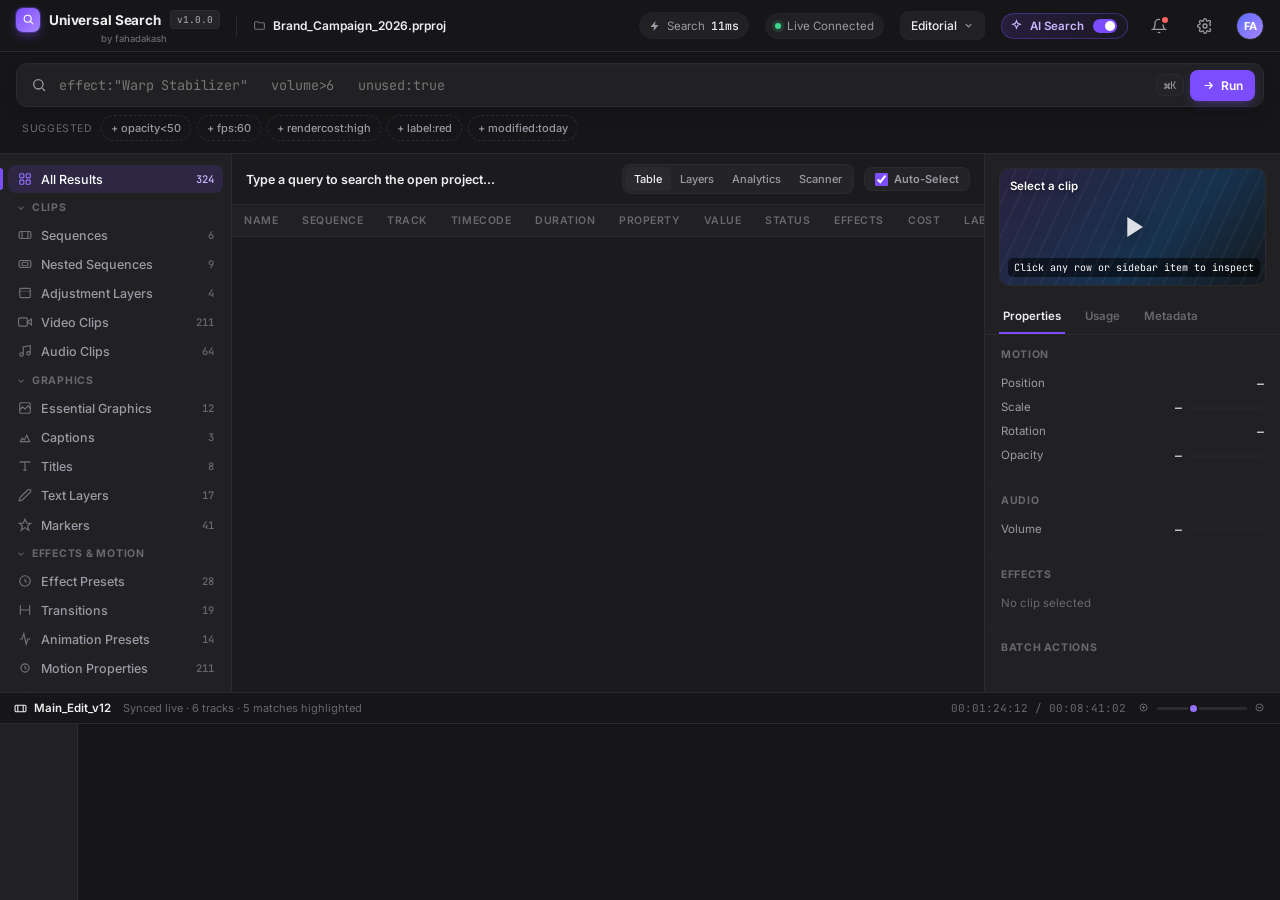
==== index.html @ 54bc84fa "Improve search query parsing and add intelligent auto-suggestions" ====
<!DOCTYPE html>
<html lang="en">
<head>
<meta charset="UTF-8" />
<title>Universal Search — Premiere Pro</title>
<meta name="viewport" content="width=device-width, initial-scale=1" />
<link rel="preconnect" href="https://fonts.googleapis.com">
<link rel="preconnect" href="https://fonts.gstatic.com" crossorigin>
<link href="https://fonts.googleapis.com/css2?family=Inter:wght@400;500;600;700;800&family=JetBrains+Mono:wght@400;500;600&display=swap" rel="stylesheet">
<link rel="stylesheet" href="css/style.css">
</head>
<body>
<div class="app">

  <!-- ===================== TOP BAR ===================== -->
  <header class="topbar">
    <div class="brand" style="display: flex; flex-direction: column; gap: 1px;">
      <div style="display: flex; align-items: center; gap: 9px;">
        <div class="brand-mark">
          <svg viewBox="0 0 24 24" fill="none"><circle cx="10.5" cy="10.5" r="6.5" stroke="white" stroke-width="2"/><path d="M20 20L15.2 15.2" stroke="white" stroke-width="2" stroke-linecap="round"/></svg>
        </div>
        <span class="brand-name">Universal Search</span>
        <span class="brand-ver" style="font-size: 9.5px; padding: 2px 6px; background: var(--border-soft); border: 1px solid var(--border); border-radius: 4px; color: var(--text-2); font-family: var(--font-mono); font-weight: 500;">v1.0.0</span>
      </div>
      <span style="font-size: 9.5px; color: var(--text-3); padding-left: 33px; font-weight: 500;">by fahadakash</span>
    </div>
    <div class="topbar-divider"></div>
    <div class="project-chip">
      <svg width="13" height="13" viewBox="0 0 24 24" fill="none" stroke="currentColor" stroke-width="2"><path d="M3 7a2 2 0 0 1 2-2h4l2 2h8a2 2 0 0 1 2 2v8a2 2 0 0 1-2 2H5a2 2 0 0 1-2-2V7z"/></svg>
      <b>Brand_Campaign_2026.prproj</b>
    </div>

    <div class="topbar-spacer"></div>

    <div class="stat-pill speed">
      <svg width="12" height="12" viewBox="0 0 24 24" fill="currentColor"><path d="M13 2L3 14h7l-1 8 10-12h-7l1-8z"/></svg>
      Search <b>11ms</b>
    </div>
    <div id="live-indicator" class="stat-pill">
      <span class="dot"></span> Live Connected
    </div>
    <div class="ws-switch">
      Editorial
      <svg width="11" height="11" viewBox="0 0 24 24" fill="none" stroke="currentColor" stroke-width="2.5"><path d="M6 9l6 6 6-6"/></svg>
    </div>

    <div class="ai-toggle">
      <svg viewBox="0 0 24 24" fill="none" stroke="currentColor" stroke-width="2"><path d="M12 3l1.9 4.9L19 9.8l-4.9 1.9L12 17l-2.1-5.3L5 9.8l4.9-1.9L12 3z"/></svg>
      AI Search
      <div class="switch"></div>
    </div>

    <button id="help-toggle" class="icon-btn"><svg width="16" height="16" viewBox="0 0 24 24" fill="none" stroke="currentColor" stroke-width="2"><path d="M18 8a6 6 0 10-12 0c0 7-3 9-3 9h18s-3-2-3-9"/><path d="M13.7 21a2 2 0 01-3.4 0"/></svg><span class="badge"></span></button>
    <button class="icon-btn"><svg width="16" height="16" viewBox="0 0 24 24" fill="none" stroke="currentColor" stroke-width="2"><circle cx="12" cy="12" r="3"/><path d="M19.4 15a1.65 1.65 0 00.33 1.82l.06.06a2 2 0 11-2.83 2.83l-.06-.06a1.65 1.65 0 00-1.82-.33 1.65 1.65 0 00-1 1.51V21a2 2 0 01-4 0v-.09A1.65 1.65 0 009 19.4a1.65 1.65 0 00-1.82.33l-.06.06a2 2 0 11-2.83-2.83l.06-.06A1.65 1.65 0 004.6 15a1.65 1.65 0 00-1.51-1H3a2 2 0 010-4h.09A1.65 1.65 0 004.6 9a1.65 1.65 0 00-.33-1.82l-.06-.06a2 2 0 112.83-2.83l.06.06A1.65 1.65 0 009 4.6a1.65 1.65 0 001-1.51V3a2 2 0 014 0v.09a1.65 1.65 0 001 1.51 1.65 1.65 0 001.82-.33l.06-.06a2 2 0 112.83 2.83l-.06.06A1.65 1.65 0 0019.4 9c.14.36.22.75.22 1.15V10.85c.36 0 .75.08 1.15.22"/></svg></button>
    <div class="avatar">FA</div>
  </header>

  <!-- ===================== SEARCH BAND ===================== -->
  <div class="searchband">
    <div class="searchbar">
      <svg class="search-icon" width="16" height="16" viewBox="0 0 24 24" fill="none" stroke="currentColor" stroke-width="2"><circle cx="11" cy="11" r="7"/><path d="M21 21l-4.3-4.3"/></svg>
      <input id="query" type="text" list="search-suggestions" class="query-display" placeholder="effect:&quot;Warp Stabilizer&quot;   volume>6   unused:true" style="background:transparent; border:none; color:var(--text-1); outline:none; font-family:var(--font-mono); font-size:13.5px;" autocomplete="off" spellcheck="false" />
      <datalist id="search-suggestions"></datalist>
      <div class="searchbar-actions">
        <span class="kbd">⌘K</span>
        <button class="btn-ai-run">
          <svg width="13" height="13" viewBox="0 0 24 24" fill="none" stroke="currentColor" stroke-width="2.2"><path d="M5 12h14M13 6l6 6-6 6"/></svg>
          Run
        </button>
      </div>
    </div>

    <div class="chip-row">
      <span class="label" id="active-label" style="display:none;">Active</span>
      <span id="active-chips-container"></span>
      <span class="sep" id="active-sep" style="display:none;"></span>
      <span class="label">Suggested</span>
      <span class="chip ghost">+ opacity&lt;50</span>
      <span class="chip ghost">+ fps:60</span>
      <span class="chip ghost">+ rendercost:high</span>
      <span class="chip ghost">+ label:red</span>
      <span class="chip ghost">+ modified:today</span>
    </div>
  </div>

  <!-- ===================== BODY ===================== -->
  <div class="body">

    <!-- SIDEBAR -->
    <aside class="sidebar">
      <div class="nav-item active">
        <svg width="14" height="14" viewBox="0 0 24 24" fill="none" stroke="currentColor" stroke-width="2"><rect x="3" y="3" width="7" height="7" rx="1.5"/><rect x="14" y="3" width="7" height="7" rx="1.5"/><rect x="3" y="14" width="7" height="7" rx="1.5"/><rect x="14" y="14" width="7" height="7" rx="1.5"/></svg>
        All Results <span class="cnt">324</span>
      </div>

      <div class="sec">
        <div class="sec-head" onclick="this.parentElement.classList.toggle('collapsed')">
          <svg class="chev" width="10" height="10" viewBox="0 0 24 24" fill="none" stroke="currentColor" stroke-width="3"><path d="M6 9l6 6 6-6"/></svg>
          Clips
        </div>
        <div class="sec-body">
          <div class="nav-item"><svg width="14" height="14" viewBox="0 0 24 24" fill="none" stroke="currentColor" stroke-width="2"><rect x="2" y="6" width="20" height="12" rx="2"/><path d="M7 6v12M17 6v12"/></svg>Sequences<span class="cnt">6</span></div>
          <div class="nav-item"><svg width="14" height="14" viewBox="0 0 24 24" fill="none" stroke="currentColor" stroke-width="2"><rect x="2" y="6" width="20" height="12" rx="2"/><rect x="7" y="9" width="10" height="6" rx="1"/></svg>Nested Sequences<span class="cnt">9</span></div>
          <div class="nav-item"><svg width="14" height="14" viewBox="0 0 24 24" fill="none" stroke="currentColor" stroke-width="2"><rect x="3" y="4" width="18" height="16" rx="2"/><path d="M3 9h18" stroke-dasharray="2 2"/></svg>Adjustment Layers<span class="cnt">4</span></div>
          <div class="nav-item"><svg width="14" height="14" viewBox="0 0 24 24" fill="none" stroke="currentColor" stroke-width="2"><path d="M23 7l-7 5 7 5V7z"/><rect x="1" y="5" width="15" height="14" rx="2"/></svg>Video Clips<span class="cnt">211</span></div>
          <div class="nav-item"><svg width="14" height="14" viewBox="0 0 24 24" fill="none" stroke="currentColor" stroke-width="2"><path d="M9 18V5l12-2v13"/><circle cx="6" cy="18" r="3"/><circle cx="18" cy="16" r="3"/></svg>Audio Clips<span class="cnt">64</span></div>
        </div>
      </div>

      <div class="sec">
        <div class="sec-head" onclick="this.parentElement.classList.toggle('collapsed')">
          <svg class="chev" width="10" height="10" viewBox="0 0 24 24" fill="none" stroke="currentColor" stroke-width="3"><path d="M6 9l6 6 6-6"/></svg>
          Graphics
        </div>
        <div class="sec-body">
          <div class="nav-item"><svg width="14" height="14" viewBox="0 0 24 24" fill="none" stroke="currentColor" stroke-width="2"><rect x="3" y="3" width="18" height="18" rx="2"/><path d="M3 15l5-5 4 4 5-6 4 5"/></svg>Essential Graphics<span class="cnt">12</span></div>
          <div class="nav-item"><svg width="14" height="14" viewBox="0 0 24 24" fill="none" stroke="currentColor" stroke-width="2"><path d="M4 20l3-6 4 3 4-8 5 11H4z"/></svg>Captions<span class="cnt">3</span></div>
          <div class="nav-item"><svg width="14" height="14" viewBox="0 0 24 24" fill="none" stroke="currentColor" stroke-width="2"><path d="M4 7V5h16v2M12 5v14M9 19h6"/></svg>Titles<span class="cnt">8</span></div>
          <div class="nav-item"><svg width="14" height="14" viewBox="0 0 24 24" fill="none" stroke="currentColor" stroke-width="2"><path d="M17 3a2.83 2.83 0 114 4L7.5 20.5 2 22l1.5-5.5L17 3z"/></svg>Text Layers<span class="cnt">17</span></div>
        </div>
      </div>

      <div class="nav-item"><svg width="14" height="14" viewBox="0 0 24 24" fill="none" stroke="currentColor" stroke-width="2"><path d="M12 2l3 7h7l-5.5 4.5L18.5 21 12 16.5 5.5 21l2-7.5L2 9h7z"/></svg>Markers<span class="cnt">41</span></div>

      <div class="sec">
        <div class="sec-head" onclick="this.parentElement.classList.toggle('collapsed')">
          <svg class="chev" width="10" height="10" viewBox="0 0 24 24" fill="none" stroke="currentColor" stroke-width="3"><path d="M6 9l6 6 6-6"/></svg>
          Effects &amp; Motion
        </div>
        <div class="sec-body">
          <div class="nav-item"><svg width="14" height="14" viewBox="0 0 24 24" fill="none" stroke="currentColor" stroke-width="2"><circle cx="12" cy="12" r="9"/><path d="M12 8v4l3 2"/></svg>Effect Presets<span class="cnt">28</span></div>
          <div class="nav-item"><svg width="14" height="14" viewBox="0 0 24 24" fill="none" stroke="currentColor" stroke-width="2"><path d="M4 4v16M4 12h16M20 4v16"/></svg>Transitions<span class="cnt">19</span></div>
          <div class="nav-item"><svg width="14" height="14" viewBox="0 0 24 24" fill="none" stroke="currentColor" stroke-width="2"><path d="M3 12h4l3-9 4 18 3-9h4"/></svg>Animation Presets<span class="cnt">14</span></div>
          <div class="nav-item"><svg width="14" height="14" viewBox="0 0 24 24" fill="none" stroke="currentColor" stroke-width="2"><path d="M5 12a7 7 0 1114 0 7 7 0 01-14 0z"/><path d="M12 8v4l2.5 2.5"/></svg>Motion Properties<span class="cnt">211</span></div>
          <div class="nav-item"><svg width="14" height="14" viewBox="0 0 24 24" fill="none" stroke="currentColor" stroke-width="2"><circle cx="5" cy="12" r="2"/><circle cx="12" cy="6" r="2"/><circle cx="19" cy="16" r="2"/><path d="M7 12h3M14 8l3 6"/></svg>Keyframes<span class="cnt">1.2k</span></div>
          <div class="nav-item"><svg width="14" height="14" viewBox="0 0 24 24" fill="none" stroke="currentColor" stroke-width="2"><path d="M3 10v4h4l5 5V5L7 10H3z"/><path d="M17 8a5 5 0 010 8"/></svg>Audio Effects<span class="cnt">36</span></div>
          <div class="nav-item"><svg width="14" height="14" viewBox="0 0 24 24" fill="none" stroke="currentColor" stroke-width="2"><circle cx="12" cy="12" r="4"/><path d="M12 2v3M12 19v3M2 12h3M19 12h3"/></svg>Lumetri<span class="cnt">52</span></div>
          <div class="nav-item"><svg width="14" height="14" viewBox="0 0 24 24" fill="none" stroke="currentColor" stroke-width="2"><rect x="3" y="3" width="7" height="7" rx="1"/><rect x="14" y="3" width="7" height="7" rx="1"/><rect x="3" y="14" width="7" height="7" rx="1"/><rect x="14" y="14" width="7" height="7" rx="1"/></svg>Color Labels<span class="cnt">7</span></div>
          <div class="nav-item"><svg width="14" height="14" viewBox="0 0 24 24" fill="none" stroke="currentColor" stroke-width="2"><path d="M6 3h9l5 5v13H6z"/><path d="M15 3v5h5"/></svg>Fonts<span class="cnt">11</span></div>
          <div class="nav-item"><svg width="14" height="14" viewBox="0 0 24 24" fill="none" stroke="currentColor" stroke-width="2"><circle cx="12" cy="12" r="9"/></svg>Colors<span class="cnt">23</span></div>
        </div>
      </div>

      <div class="sec collapsed">
        <div class="sec-head" onclick="this.parentElement.classList.toggle('collapsed')">
          <svg class="chev" width="10" height="10" viewBox="0 0 24 24" fill="none" stroke="currentColor" stroke-width="3"><path d="M6 9l6 6 6-6"/></svg>
          Assets
        </div>
        <div class="sec-body">
          <div class="nav-item"><svg width="14" height="14" viewBox="0 0 24 24" fill="none" stroke="currentColor" stroke-width="2"><path d="M13 2H6a2 2 0 00-2 2v16a2 2 0 002 2h12a2 2 0 002-2V9z"/><path d="M13 2v7h7"/></svg>Project Files<span class="cnt">890</span></div>
          <div class="nav-item"><svg width="14" height="14" viewBox="0 0 24 24" fill="none" stroke="currentColor" stroke-width="2"><path d="M3 7a2 2 0 012-2h4l2 2h8a2 2 0 012 2v8a2 2 0 01-2 2H5a2 2 0 01-2-2V7z"/></svg>Folders<span class="cnt">22</span></div>
          <div class="nav-item"><svg width="14" height="14" viewBox="0 0 24 24" fill="none" stroke="currentColor" stroke-width="2"><rect x="2" y="7" width="20" height="13" rx="2"/><path d="M7 7V5a2 2 0 012-2h6a2 2 0 012 2v2"/></svg>Bins<span class="cnt">15</span></div>
          <div class="nav-item"><svg width="14" height="14" viewBox="0 0 24 24" fill="none" stroke="currentColor" stroke-width="2"><path d="M12 9v4M12 17h.01"/><circle cx="12" cy="12" r="9"/></svg>Offline Media<span class="cnt" style="color:var(--red)">6</span></div>
          <div class="nav-item"><svg width="14" height="14" viewBox="0 0 24 24" fill="none" stroke="currentColor" stroke-width="2"><path d="M3 6h18M8 6V4h8v2M6 6l1 14h10l1-14"/></svg>Unused Media<span class="cnt">38</span></div>
          <div class="nav-item"><svg width="14" height="14" viewBox="0 0 24 24" fill="none" stroke="currentColor" stroke-width="2"><rect x="3" y="3" width="13" height="13" rx="2"/><rect x="8" y="8" width="13" height="13" rx="2"/></svg>Duplicate Assets<span class="cnt">14</span></div>
          <div class="nav-item"><svg width="14" height="14" viewBox="0 0 24 24" fill="none" stroke="currentColor" stroke-width="2"><path d="M6 3h9l5 5v13H6z"/><path d="M9 15l6-6M9 9l6 6"/></svg>Missing Fonts<span class="cnt" style="color:var(--amber)">2</span></div>
          <div class="nav-item"><svg width="14" height="14" viewBox="0 0 24 24" fill="none" stroke="currentColor" stroke-width="2"><rect x="3" y="6" width="15" height="12" rx="2"/><path d="M18 10l4-2v8l-4-2"/></svg>Proxies<span class="cnt">176</span></div>
        </div>
      </div>

      <div class="sec collapsed">
        <div class="sec-head" onclick="this.parentElement.classList.toggle('collapsed')">
          <svg class="chev" width="10" height="10" viewBox="0 0 24 24" fill="none" stroke="currentColor" stroke-width="3"><path d="M6 9l6 6 6-6"/></svg>
          Metadata
        </div>
        <div class="sec-body">
          <div class="nav-item"><svg width="14" height="14" viewBox="0 0 24 24" fill="none" stroke="currentColor" stroke-width="2"><rect x="2" y="6" width="15" height="12" rx="2"/><path d="M17 10l5-3v10l-5-3"/></svg>Camera Information</div>
          <div class="nav-item"><svg width="14" height="14" viewBox="0 0 24 24" fill="none" stroke="currentColor" stroke-width="2"><rect x="3" y="3" width="18" height="18" rx="2"/></svg>Resolution</div>
          <div class="nav-item"><svg width="14" height="14" viewBox="0 0 24 24" fill="none" stroke="currentColor" stroke-width="2"><circle cx="12" cy="12" r="9"/><path d="M12 7v5l3 2"/></svg>Frame Rate</div>
          <div class="nav-item"><svg width="14" height="14" viewBox="0 0 24 24" fill="none" stroke="currentColor" stroke-width="2"><rect x="4" y="4" width="16" height="16" rx="3"/><path d="M4 9h16"/></svg>Codecs</div>
          <div class="nav-item"><svg width="14" height="14" viewBox="0 0 24 24" fill="none" stroke="currentColor" stroke-width="2"><rect x="5" y="3" width="14" height="18" rx="2"/></svg>Aspect Ratio</div>
          <div class="nav-item"><svg width="14" height="14" viewBox="0 0 24 24" fill="none" stroke="currentColor" stroke-width="2"><path d="M21 15v4a2 2 0 01-2 2H5a2 2 0 01-2-2v-4M7 10l5 5 5-5M12 15V3"/></svg>Export Presets</div>
        </div>
      </div>

      <div class="sidebar-divider"></div>

      <div class="nav-item"><svg width="14" height="14" viewBox="0 0 24 24" fill="none" stroke="currentColor" stroke-width="2"><circle cx="12" cy="12" r="9"/><path d="M12 7v5l3 2"/></svg>Recent Searches</div>
      <div class="nav-item"><svg width="14" height="14" viewBox="0 0 24 24" fill="none" stroke="currentColor" stroke-width="2"><path d="M12 2l3 7h7l-5.5 4.5L18.5 21 12 16.5 5.5 21l2-7.5L2 9h7z"/></svg>Favorites</div>
      <div class="nav-item"><svg width="14" height="14" viewBox="0 0 24 24" fill="none" stroke="currentColor" stroke-width="2"><path d="M19 21l-7-5-7 5V5a2 2 0 012-2h10a2 2 0 012 2z"/></svg>Saved Queries<span class="cnt">6</span></div>
      <div class="nav-item"><svg width="14" height="14" viewBox="0 0 24 24" fill="none" stroke="currentColor" stroke-width="2"><path d="M21 16V8a2 2 0 00-1-1.73l-7-4a2 2 0 00-2 0l-7 4A2 2 0 003 8v8a2 2 0 001 1.73l7 4a2 2 0 002 0l7-4A2 2 0 0021 16z"/><path d="M3.27 6.96L12 12l8.73-5.04M12 22.08V12"/></svg>Smart Collections<span class="cnt">4</span></div>

      <div class="sidebar-divider"></div>

      <div class="nav-item"><svg width="14" height="14" viewBox="0 0 24 24" fill="none" stroke="currentColor" stroke-width="2"><path d="M3 3v18h18"/><path d="M7 15l4-6 4 3 5-8"/></svg>Project Analytics</div>
      <div class="nav-item"><svg width="14" height="14" viewBox="0 0 24 24" fill="none" stroke="currentColor" stroke-width="2"><path d="M13 2L3 14h7l-1 8 10-12h-7l1-8z"/></svg>Performance Scanner</div>
      <div class="nav-item"><svg width="14" height="14" viewBox="0 0 24 24" fill="none" stroke="currentColor" stroke-width="2"><path d="M22 12h-4l-3 9L9 3l-3 9H2"/></svg>Timeline Health<span class="cnt" style="color:var(--green)">92</span></div>
      <div class="nav-item"><svg width="14" height="14" viewBox="0 0 24 24" fill="none" stroke="currentColor" stroke-width="2"><circle cx="12" cy="12" r="3"/><path d="M19.4 15a1.65 1.65 0 00.33 1.82l.06.06a2 2 0 11-2.83 2.83l-.06-.06a1.65 1.65 0 00-1.82-.33 1.65 1.65 0 00-1 1.51V21a2 2 0 01-4 0v-.09A1.65 1.65 0 009 19.4a1.65 1.65 0 00-1.82.33l-.06.06a2 2 0 11-2.83-2.83l.06-.06A1.65 1.65 0 004.6 15a1.65 1.65 0 00-1.51-1H3a2 2 0 010-4h.09A1.65 1.65 0 004.6 9a1.65 1.65 0 00-.33-1.82l-.06-.06a2 2 0 112.83-2.83l.06.06A1.65 1.65 0 009 4.6a1.65 1.65 0 001-1.51V3a2 2 0 014 0v.09a1.65 1.65 0 001 1.51 1.65 1.65 0 001.82-.33l.06-.06a2 2 0 112.83 2.83l-.06.06A1.65 1.65 0 0019.4 9c.14.36.22.75.22 1.15"/></svg>Settings</div>
    </aside>

    <!-- CENTER TABLE -->
    <main class="center">
      <div class="center-toolbar">
        <div id="result-count" class="results-count">Type a query to search the open project...</div>
        <div class="spacer"></div>
        <div class="seg" id="view-seg">
          <button class="active" data-view="table">Table</button>
          <button data-view="layers">Layers</button>
          <button data-view="analytics">Analytics</button>
          <button data-view="scanner">Scanner</button>
        </div>
        <label class="auto-select-toggle" title="Auto-select matching clips on the timeline">
          <input type="checkbox" id="auto-select-chk" checked />
          <span class="auto-select-label">Auto-Select</span>
        </label>
      </div>

      <!-- Loading / Scanning bar -->
      <div id="scan-bar" class="scan-bar">
        <div class="scan-bar-fill"></div>
        <span class="scan-bar-text">Scanning project...</span>
      </div>

      <div class="table-scroll" id="table-view">
        <table class="results">
          <thead>
            <tr>
              <th>Name</th><th>Sequence</th><th>Track</th><th>Timecode</th><th>Duration</th>
              <th>Property</th><th>Value</th><th>Status</th><th>Effects</th><th>Cost</th><th>Label</th><th>Modified</th>
            </tr>
          </thead>
          <tbody id="results"></tbody>
        </table>
      </div>

      <!-- Layer Overview -->
      <div class="layer-overview hidden" id="layers-view">
        <div id="layer-list" class="layer-list"></div>
      </div>

      <!-- Analytics Dashboard -->
      <div class="analytics-dashboard hidden" id="analytics-view"></div>

      <!-- Performance Scanner -->
      <div class="scanner-dashboard hidden" id="scanner-view"></div>
    </main>

    <!-- INSPECTOR -->
    <aside class="inspector" id="inspector-panel">
      <div class="thumb" id="insp-thumb">
        <span class="thumb-name" id="insp-thumb-name">Select a clip</span>
        <div class="play"><svg viewBox="0 0 24 24" fill="currentColor"><path d="M8 5v14l11-7z"/></svg></div>
        <span class="thumb-tag" id="insp-thumb-tag">Click any row or sidebar item to inspect</span>
      </div>

      <div class="insp-tabs">
        <button class="insp-tab active">Properties</button>
        <button class="insp-tab">Usage</button>
        <button class="insp-tab">Metadata</button>
      </div>

      <div class="insp-section" id="insp-motion">
        <div class="insp-section-title">Motion</div>
        <div class="prop-row"><span class="k">Position</span><span class="v">—</span></div>
        <div class="prop-row withmeter"><span class="k">Scale</span><span class="v">—<span class="meter"><i style="width:0%"></i></span></span></div>
        <div class="prop-row"><span class="k">Rotation</span><span class="v">—</span></div>
        <div class="prop-row withmeter"><span class="k">Opacity</span><span class="v">—<span class="meter"><i style="width:0%"></i></span></span></div>
      </div>

      <div class="insp-section" id="insp-audio">
        <div class="insp-section-title">Audio</div>
        <div class="prop-row withmeter"><span class="k">Volume</span><span class="v">—<span class="meter"><i style="width:0%"></i></span></span></div>
      </div>

      <div class="insp-section" id="insp-effects">
        <div class="insp-section-title">Effects</div>
        <div class="prop-row"><span class="k" style="color:var(--text-3)">No clip selected</span></div>
      </div>

      <div class="insp-section hidden" id="insp-usage">
        <div class="insp-section-title">Usage</div>
        <div class="prop-row"><span class="k" style="color:var(--text-3)">Select a clip to see usage</span></div>
      </div>

      <div class="insp-section hidden" id="insp-metadata">
        <div class="insp-section-title">Metadata</div>
        <div class="prop-row"><span class="k" style="color:var(--text-3)">Select a clip to see metadata</span></div>
      </div>

      <div class="insp-section-title" style="padding:13px 16px 0">Batch Actions</div>
      <div id="batch-actions" class="batch-grid hidden">
        <button class="batch-btn primary" data-action="select-all"><svg width="14" height="14" viewBox="0 0 24 24" fill="none" stroke="currentColor" stroke-width="2"><path d="M9 11l3 3L22 4"/><path d="M21 12v7a2 2 0 01-2 2H5a2 2 0 01-2-2V5a2 2 0 012-2h11"/></svg>Select All Matches</button>
        <button class="batch-btn" data-action="reveal-first"><svg width="14" height="14" viewBox="0 0 24 24" fill="none" stroke="currentColor" stroke-width="2"><path d="M11 21l1-1 3-3M4 4l16 16M14 6H8a4 4 0 000 8h1"/></svg>Reveal in Timeline</button>
        <button class="batch-btn" data-action="select-sequence"><svg width="14" height="14" viewBox="0 0 24 24" fill="none" stroke="currentColor" stroke-width="2"><rect x="2" y="6" width="20" height="12" rx="2"/><path d="M7 6v12M17 6v12"/></svg>Select in Current Seq</button>
        <button class="batch-btn" data-action="select-project"><svg width="14" height="14" viewBox="0 0 24 24" fill="none" stroke="currentColor" stroke-width="2"><path d="M12 2l3 7h7l-5.5 4.5L18.5 21 12 16.5 5.5 21l2-7.5L2 9h7z"/></svg>Select Project-wide</button>
        <button class="batch-btn" data-action="export"><svg width="14" height="14" viewBox="0 0 24 24" fill="none" stroke="currentColor" stroke-width="2"><path d="M21 15v4a2 2 0 01-2 2H5a2 2 0 01-2-2v-4M7 10l5 5 5-5M12 15V3"/></svg>Export CSV</button>
      </div>
    </aside>
  </div>

  <!-- ===================== TIMELINE ===================== -->
  <div class="timeline">
    <div class="tl-toolbar">
      <div class="title">
        <svg width="13" height="13" viewBox="0 0 24 24" fill="none" stroke="currentColor" stroke-width="2"><rect x="2" y="6" width="20" height="12" rx="2"/><path d="M7 6v12M17 6v12"/></svg>
        Main_Edit_v12
      </div>
      <span class="meta">Synced live · 6 tracks · 5 matches highlighted</span>
      <div class="spacer"></div>
      <span class="meta mono">00:01:24:12 / 00:08:41:02</span>
      <div class="zoom">
        <svg id="zoom-out" style="cursor:pointer" width="12" height="12" viewBox="0 0 24 24" fill="none" stroke="currentColor" stroke-width="2"><circle cx="11" cy="11" r="7"/><path d="M11 8v6M8 11h6"/></svg>
        <div class="zoom-track"><i></i></div>
        <svg id="zoom-in" style="cursor:pointer" width="12" height="12" viewBox="0 0 24 24" fill="none" stroke="currentColor" stroke-width="2"><circle cx="11" cy="11" r="7"/><path d="M8 11h6"/></svg>
      </div>
    </div>

    <div class="tl-body">
      <div id="tl-gutter" class="tl-gutter"></div>
      <div id="timeline" class="tl-tracks"></div>
    </div>
  </div>

</div>

<script>
  // Inspector tabs
  document.querySelectorAll('.insp-tab').forEach(tab => {
    tab.addEventListener('click', () => {
      document.querySelectorAll('.insp-tab').forEach(t => t.classList.remove('active'));
      tab.classList.add('active');
    });
  });
</script>

<!-- ===================== COMMAND PALETTE ===================== -->
<div id="command-palette" class="modal-overlay hidden">
  <div class="modal-content">
    <input type="text" id="cmd-input" placeholder="Type a command (Reveal, Proxy, Export, Toggle AI, Rename)..." autocomplete="off" />
    <ul id="cmd-list"></ul>
  </div>
</div>

<script src="js/CSInterface.js"></script>
<script src="js/query-engine.js"></script>
<script src="js/timeline.js"></script>
<script src="js/main.js"></script>
</body>
</html>
---- css/style.css ----
:root{
  --bg:#1b1b1d;
  --bg-panel:#212124;
  --bg-panel-2:#242427;
  --bg-header:#161618;
  --bg-hover:#2a2a2e;
  --bg-selected: rgba(124,77,255,0.14);
  --border:#2b2b2f;
  --border-soft:#242427;
  --text-1:#eeeef0;
  --text-2:#9a9aa4;
  --text-3:#68686f;
  --accent:#7c4dff;
  --accent-hover:#9370ff;
  --accent-soft: rgba(124,77,255,0.13);
  --accent-soft-2: rgba(124,77,255,0.24);
  --green:#3ed68c;
  --amber:#ffb454;
  --red:#ff6161;
  --cyan:#4fd6e8;
  --pink:#ff7ad1;
  --font-ui: 'Inter', -apple-system, BlinkMacSystemFont, sans-serif;
  --font-mono: 'JetBrains Mono', ui-monospace, monospace;
  --radius: 11px;
  --radius-sm: 7px;
}

*{ box-sizing:border-box; }
html,body{ height:100%; }
body{
  margin:0;
  background: var(--bg);
  color: var(--text-1);
  font-family: var(--font-ui);
  font-size:13px;
  -webkit-font-smoothing:antialiased;
  overflow:hidden;
}

::-webkit-scrollbar{ width:9px; height:9px; }
::-webkit-scrollbar-track{ background:transparent; }
::-webkit-scrollbar-thumb{ background:#38383d; border-radius:20px; border:2px solid var(--bg-panel); }
::-webkit-scrollbar-thumb:hover{ background:#48484f; }

@media (prefers-reduced-motion: reduce){
  *{ animation-duration:0.001ms !important; transition-duration:0.001ms !important; }
}

.app{
  display:flex;
  flex-direction:column;
  height:100%;
  width:100%;
}

button{ font-family:inherit; cursor:pointer; }
input{ font-family:inherit; }

/* ============ TOP BAR ============ */
.topbar{
  flex-shrink: 0;
  height: 52px;
  background: var(--bg-header);
  border-bottom:1px solid var(--border);
  display:flex;
  align-items:center;
  padding:0 16px;
  gap:16px;
  animation: fadeDown .5s ease both;
}
@keyframes fadeDown{ from{ opacity:0; transform:translateY(-6px);} to{opacity:1; transform:none;} }

.brand{ display:flex; align-items:center; gap:9px; }
.brand-mark{
  width:24px; height:24px; border-radius:7px;
  background: linear-gradient(135deg, var(--accent), #a985ff);
  display:flex; align-items:center; justify-content:center;
  box-shadow: 0 0 0 1px rgba(124,77,255,0.35), 0 4px 12px -2px rgba(124,77,255,0.55);
  flex-shrink:0;
}
.brand-mark svg{ width:13px; height:13px; }
.brand-name{ font-weight:700; font-size:13.5px; letter-spacing:-0.01em; white-space:nowrap; }

.topbar-divider{ width:1px; height:20px; background:var(--border); flex-shrink:0; }

.project-chip{
  display:flex; align-items:center; gap:7px;
  color:var(--text-2); font-size:12px; white-space:nowrap;
  overflow:hidden; text-overflow:ellipsis;
}
.project-chip b{ color:var(--text-1); font-weight:600; }
.project-chip svg{ flex-shrink:0; opacity:.7; }

.topbar-spacer{ flex:1; }

.stat-pill{
  display:flex; align-items:center; gap:6px;
  font-size:11.5px; color:var(--text-2);
  padding:5px 9px; border-radius:20px;
  background:var(--bg-panel);
  border:1px solid var(--border-soft);
  white-space:nowrap;
}
.stat-pill .dot{ width:6px; height:6px; border-radius:50%; background:var(--green); box-shadow:0 0 0 3px rgba(62,214,140,0.15); animation:pulse 2s infinite; }
@keyframes pulse{ 0%,100%{opacity:1;} 50%{opacity:.45;} }
.stat-pill.speed b{ color:var(--text-1); font-family:var(--font-mono); font-weight:500; }

.ws-switch{
  display:flex; align-items:center; gap:6px;
  font-size:12px; font-weight:500; color:var(--text-1);
  padding:6px 10px; border-radius:8px;
  background:var(--bg-panel); border:1px solid var(--border-soft);
}
.ws-switch svg{ opacity:.6; }

.icon-btn{
  width:30px; height:30px; border-radius:8px;
  display:flex; align-items:center; justify-content:center;
  background:transparent; border:1px solid transparent;
  color:var(--text-2);
  position:relative;
  transition: background .15s, color .15s;
}
.icon-btn:hover{ background:var(--bg-hover); color:var(--text-1); }
.icon-btn .badge{
  position:absolute; top:5px; right:5px;
  width:6px; height:6px; border-radius:50%;
  background:var(--red); box-shadow:0 0 0 2px var(--bg-header);
}

.ai-toggle{
  display:flex; align-items:center; gap:7px;
  padding:5px 10px 5px 8px; border-radius:20px;
  background: linear-gradient(90deg, rgba(124,77,255,0.16), rgba(124,77,255,0.05));
  border:1px solid rgba(124,77,255,0.35);
  font-size:11.5px; font-weight:600; color:#c9b8ff;
}
.ai-toggle svg{ width:13px; height:13px; }
.ai-toggle .switch{ width:24px; height:14px; border-radius:20px; background:var(--accent); position:relative; margin-left:2px; }
.ai-toggle .switch::after{ content:''; position:absolute; width:10px; height:10px; border-radius:50%; background:#fff; top:2px; right:2px; }

.avatar{
  width:28px; height:28px; border-radius:50%;
  background: linear-gradient(135deg,#5b6cff,#a985ff);
  display:flex; align-items:center; justify-content:center;
  font-size:11px; font-weight:700; color:#fff;
  border:1.5px solid var(--border);
}

/* ============ SEARCH BAND ============ */
.searchband{
  flex-shrink: 0;
  background: var(--bg-header);
  border-bottom:1px solid var(--border);
  padding:11px 16px 12px;
  display:flex; flex-direction:column; gap:8px;
  animation: fadeDown .55s ease .05s both;
}

.searchbar{
  height:44px;
  background: var(--bg-panel);
  border:1px solid var(--border);
  border-radius: var(--radius);
  display:flex; align-items:center;
  padding:0 8px 0 14px;
  gap:10px;
  box-shadow: 0 1px 0 rgba(255,255,255,0.02) inset, 0 8px 20px -12px rgba(0,0,0,0.5);
  transition: border-color .15s, box-shadow .15s;
}
.searchbar:focus-within{
  border-color: rgba(124,77,255,0.55);
  box-shadow: 0 0 0 3px var(--accent-soft), 0 8px 20px -12px rgba(0,0,0,0.5);
}
.searchbar svg.search-icon{ color:var(--text-2); flex-shrink:0; }

.query-display{
  flex:1; font-family:var(--font-mono); font-size:13.5px;
  display:flex; align-items:center; gap:1px; white-space:nowrap;
  overflow:hidden;
  letter-spacing:-0.01em;
}
.tok-field{ color:var(--cyan); }
.tok-colon{ color:var(--text-3); }
.tok-string{ color:#d9d2ff; }
.tok-op{ color:var(--amber); font-weight:700; margin:0 1px; }
.tok-num{ color:var(--green); }
.tok-bool{ color:var(--pink); }
.tok-space{ width:8px; flex-shrink:0; }
.caret{ width:1.5px; height:16px; background:var(--accent); margin-left:2px; animation:blink 1s step-end infinite; }
@keyframes blink{ 0%,49%{opacity:1;} 50%,100%{opacity:0;} }

.searchbar-actions{ display:flex; align-items:center; gap:6px; flex-shrink:0; }
.kbd{
  font-family:var(--font-mono); font-size:10.5px; color:var(--text-2);
  background:var(--bg-panel-2); border:1px solid var(--border);
  padding:3px 7px; border-radius:6px;
}
.btn-ai-run{
  display:flex; align-items:center; gap:6px;
  background:var(--accent); color:#fff; font-weight:600; font-size:12px;
  border:none; padding:8px 12px; border-radius:8px;
  box-shadow: 0 4px 12px -4px rgba(124,77,255,0.6);
}
.btn-ai-run:hover{ background:var(--accent-hover); }

.chip-row{ display:flex; align-items:center; gap:6px; flex-wrap:wrap; }
.chip{
  display:flex; align-items:center; gap:6px;
  font-size:11px; padding:5px 9px; border-radius:20px;
  background:var(--accent-soft); color:#c9b8ff; border:1px solid rgba(124,77,255,0.3);
  font-family:var(--font-mono); font-weight:500;
}
.chip button{ background:none; border:none; color:#c9b8ff; opacity:.6; padding:0; display:flex; }
.chip button:hover{ opacity:1; }
.chip.ghost{
  background:transparent; color:var(--text-2); border:1px dashed var(--border);
  font-family:var(--font-ui);
}
.chip.ghost:hover{ border-color:var(--text-3); color:var(--text-1); }
.chip-row .sep{ width:1px; height:14px; background:var(--border); margin:0 2px; }
.chip-row .label{ font-size:10.5px; color:var(--text-3); text-transform:uppercase; letter-spacing:.06em; margin-right:2px; }

/* ============ SCAN BAR ============ */
.scan-bar{
  position: absolute; top: 122px; left: 0; right: 0;
  height: 20px; background: rgba(124, 77, 255, 0.1);
  display: flex; align-items: center; justify-content: center;
  z-index: 10; border-bottom: 1px solid var(--border);
  overflow: hidden;
}
.scan-bar.hidden{ display: none; }
.scan-bar-fill{
  position: absolute; top: 0; left: 0; bottom: 0;
  width: 30%; background: linear-gradient(90deg, transparent, var(--accent), transparent);
  animation: scanSweep 1.5s linear infinite; opacity: 0.5;
}
@keyframes scanSweep {
  0% { transform: translateX(-100%); }
  100% { transform: translateX(333%); }
}
.scan-bar-text{
  font-size: 11px; font-family: var(--font-mono); font-weight: 600;
  color: var(--accent); z-index: 1; text-transform: uppercase; letter-spacing: .05em;
  animation: pulseOpacity 1.5s ease-in-out infinite;
}
@keyframes pulseOpacity {
  0%, 100% { opacity: 0.6; }
  50% { opacity: 1; }
}

/* ============ BODY GRID ============ */
.body{
  display:flex;
  flex: 1;
  min-height: 0; /* important for flex scroll */
  overflow:hidden;
}

/* ---- Sidebar ---- */
.sidebar{
  width: 232px;
  flex-shrink: 0;
  background:var(--bg-panel);
  border-right:1px solid var(--border);
  overflow-y:auto;
  padding:10px 8px 20px;
  animation: fadeRight .5s ease .05s both;
}
@keyframes fadeRight{ from{opacity:0; transform:translateX(-6px);} to{opacity:1; transform:none;} }

.sec{ margin-bottom:2px; }
.sec-head{
  display:flex; align-items:center; gap:6px;
  padding:7px 8px 6px; cursor:pointer;
  color:var(--text-3); font-size:10.5px; font-weight:700;
  text-transform:uppercase; letter-spacing:.07em;
  user-select:none;
}
.sec-head svg.chev{ transition: transform .15s; opacity:.7; }
.sec.collapsed .sec-head svg.chev{ transform: rotate(-90deg); }
.sec.collapsed .sec-body{ display:none; }

.nav-item{
  display:flex; align-items:center; gap:9px;
  padding:6.5px 9px 6.5px 10px; border-radius:8px;
  color:var(--text-2); font-size:12.5px; font-weight:500;
  cursor:pointer; position:relative;
  margin:1px 0;
}
.nav-item svg{ opacity:.65; flex-shrink:0; }
.nav-item:hover{ background:var(--bg-hover); color:var(--text-1); }
.nav-item .cnt{ margin-left:auto; font-size:10.5px; color:var(--text-3); font-family:var(--font-mono); }
.nav-item.active{
  background: var(--bg-selected); color:#fff;
}
.nav-item.active svg{ opacity:1; color:var(--accent-hover); }
.nav-item.active .cnt{ color:#c9b8ff; }
.nav-item.active::before{
  content:''; position:absolute; left:-8px; top:3px; bottom:3px; width:3px;
  background:var(--accent); border-radius:0 4px 4px 0;
}
.sidebar-divider{ height:1px; background:var(--border-soft); margin:8px 4px; }

/* ---- Center table ---- */
.center{
  display:flex; flex-direction:column;
  flex: 1;
  min-width: 0;
  overflow:hidden;
  animation: fadeUp .5s ease .1s both;
}
@keyframes fadeUp{ from{opacity:0; transform:translateY(8px);} to{opacity:1; transform:none;} }

.center-toolbar{
  display:flex; align-items:center; gap:10px;
  padding:10px 14px; border-bottom:1px solid var(--border);
  flex-shrink:0;
}
.results-count{ font-size:12.5px; font-weight:600; }
.results-count span{ color:var(--text-2); font-weight:400; }
.center-toolbar .spacer{ flex:1; }
.seg{ display:flex; background:var(--bg-panel-2); border:1px solid var(--border); border-radius:8px; padding:2px; }
.seg button{ background:none; border:none; color:var(--text-2); font-size:11px; font-weight:500; padding:5px 9px; border-radius:6px; }
.seg button.active{ background:var(--bg-hover); color:var(--text-1); }

.table-scroll{ flex:1; overflow:auto; }
table.results{ width:100%; border-collapse:collapse; font-size:12px; }
table.results thead th{
  position:sticky; top:0; z-index:2;
  background:var(--bg-panel); text-align:left;
  color:var(--text-3); font-weight:600; font-size:10.5px;
  text-transform:uppercase; letter-spacing:.05em;
  padding:9px 12px; border-bottom:1px solid var(--border);
  white-space:nowrap;
}
table.results tbody td{
  padding:9px 12px; border-bottom:1px solid var(--border-soft);
  white-space:nowrap; color:var(--text-2);
}
table.results tbody tr{ cursor:pointer; position:relative; transition: background .1s; }
table.results tbody tr:hover{ background:var(--bg-hover); }
table.results tbody tr.selected{ background:var(--bg-selected); }
table.results tbody tr.selected td{ color:var(--text-1); }
table.results tbody tr.selected::before{
  content:''; position:absolute; left:0; top:0; bottom:0; width:2.5px; background:var(--accent);
}
.cell-name{ display:flex; align-items:center; gap:8px; color:var(--text-1); font-weight:500; }
.type-ico{ width:20px; height:20px; border-radius:5px; display:flex; align-items:center; justify-content:center; flex-shrink:0; }
.type-ico.video{ background:rgba(79,214,232,0.14); color:var(--cyan); }
.type-ico.audio{ background:rgba(62,214,140,0.14); color:var(--green); }
.type-ico.gfx{ background:rgba(255,122,209,0.14); color:var(--pink); }
.type-ico.adj{ background:rgba(124,77,255,0.16); color:var(--accent-hover); }
.mono{ font-family:var(--font-mono); font-size:11.5px; color:var(--text-2); }
.tag{ display:inline-flex; align-items:center; gap:5px; font-size:10.5px; padding:3px 7px; border-radius:5px; font-weight:600; }
.tag.online{ background:rgba(62,214,140,0.14); color:var(--green); }
.tag.offline{ background:rgba(255,97,97,0.14); color:var(--red); }
.tag.proxy{ background:rgba(255,180,84,0.14); color:var(--amber); }
.cost{ display:flex; align-items:center; gap:5px; }
.cost-dot{ width:6px; height:6px; border-radius:50%; }
.cost.low .cost-dot{ background:var(--green); } .cost.low{ color:var(--green); }
.cost.med .cost-dot{ background:var(--amber); } .cost.med{ color:var(--amber); }
.cost.high .cost-dot{ background:var(--red); } .cost.high{ color:var(--red); }
.lbl-dot{ width:9px; height:9px; border-radius:3px; display:inline-block; }
.fx-chip{ font-size:10px; background:var(--bg-panel-2); border:1px solid var(--border); color:var(--text-2); padding:2px 6px; border-radius:5px; margin-right:3px; }
.match-glow{ box-shadow: inset 3px 0 0 var(--accent); }

/* ---- Inspector ---- */
.inspector{
  width: 296px;
  flex-shrink: 0;
  background:var(--bg-panel);
  border-left:1px solid var(--border);
  overflow-y:auto;
  animation: fadeLeft .5s ease .1s both;
}
@keyframes fadeLeft{ from{opacity:0; transform:translateX(6px);} to{opacity:1; transform:none;} }

.thumb{
  margin:14px; height:118px; border-radius:10px;
  background: linear-gradient(135deg, #2a2140, #17324e 60%, #14181c);
  position:relative; overflow:hidden;
  border:1px solid var(--border);
}
.thumb::after{
  content:''; position:absolute; inset:0;
  background: repeating-linear-gradient(115deg, rgba(255,255,255,0.035) 0 2px, transparent 2px 14px);
}
.thumb .play{
  position:absolute; inset:0; display:flex; align-items:center; justify-content:center;
}
.thumb .play svg{ width:34px; height:34px; color:rgba(255,255,255,0.85); filter:drop-shadow(0 2px 8px rgba(0,0,0,.5)); }
.thumb .thumb-tag{
  position:absolute; left:8px; bottom:8px; font-size:10px; font-family:var(--font-mono);
  background:rgba(0,0,0,0.55); padding:3px 6px; border-radius:5px; color:#fff;
}
.thumb .thumb-name{ position:absolute; left:10px; top:10px; font-size:11.5px; font-weight:600; color:#fff; text-shadow:0 1px 4px rgba(0,0,0,.6); }

.insp-tabs{ display:flex; gap:2px; padding:0 14px; border-bottom:1px solid var(--border); }
.insp-tab{ background:none; border:none; color:var(--text-3); font-size:11.5px; font-weight:600; padding:9px 4px; margin-right:14px; border-bottom:2px solid transparent; }
.insp-tab.active{ color:var(--text-1); border-bottom-color:var(--accent); }

.insp-section{ padding:13px 16px; border-bottom:1px solid var(--border-soft); }
.insp-section-title{ font-size:10.5px; font-weight:700; text-transform:uppercase; letter-spacing:.06em; color:var(--text-3); margin-bottom:10px; }
.prop-row{ display:flex; align-items:center; justify-content:space-between; padding:4.5px 0; }
.prop-row .k{ color:var(--text-2); font-size:11.5px; }
.prop-row .v{ color:var(--text-1); font-size:11.5px; font-family:var(--font-mono); font-weight:500; }
.meter{ width:74px; height:5px; border-radius:3px; background:var(--bg-panel-2); overflow:hidden; margin-left:8px; }
.meter i{ display:block; height:100%; background:linear-gradient(90deg, var(--accent), var(--accent-hover)); border-radius:3px; }
.prop-row.withmeter .v{ display:flex; align-items:center; }

.swatch-row{ display:flex; gap:6px; margin-top:2px; }
.swatch{ width:22px; height:22px; border-radius:6px; border:1px solid rgba(255,255,255,0.08); }

.usage-item{ display:flex; align-items:center; justify-content:space-between; padding:6px 0; font-size:11.5px; }
.usage-item .name{ color:var(--text-1); font-weight:500; }
.usage-item .count{ color:var(--text-3); font-family:var(--font-mono); font-size:10.5px; }

.batch-grid{ display:grid; grid-template-columns:1fr 1fr; gap:7px; padding:13px 16px 16px; }
.batch-grid.hidden{ display:none; }
.batch-btn{
  display:flex; flex-direction:column; align-items:flex-start; gap:7px;
  background:var(--bg-panel-2); border:1px solid var(--border);
  border-radius:9px; padding:9px 10px; color:var(--text-1);
  font-size:11px; font-weight:500; text-align:left;
  width:100%;
}
.batch-btn svg{ color:var(--accent-hover); }
.batch-btn:hover{ border-color:rgba(124,77,255,0.45); background:var(--accent-soft); }
.batch-btn.primary{ background:var(--accent); border-color:var(--accent); color:#fff; }
.batch-btn.primary svg{ color:#fff; }
.batch-btn.primary:hover{ background:var(--accent-hover); }

/* ---- Timeline ---- */
.timeline{
  height: 208px;
  flex-shrink: 0; /* Or 1 if we want it to shrink on small height */
  background:var(--bg-header);
  border-top:1px solid var(--border);
  display:flex; flex-direction:column;
  animation: fadeUp .5s ease .15s both;
}
.tl-toolbar{
  display:flex; align-items:center; gap:12px;
  padding:8px 14px; border-bottom:1px solid var(--border); flex-shrink:0;
}
.tl-toolbar .title{ font-size:11.5px; font-weight:600; color:var(--text-1); display:flex; align-items:center; gap:7px; }
.tl-toolbar .meta{ font-size:11px; color:var(--text-3); }
.tl-toolbar .spacer{ flex:1; }
.zoom{ display:flex; align-items:center; gap:7px; color:var(--text-3); }
.zoom-track{ width:90px; height:3px; background:var(--border); border-radius:3px; position:relative; }
.zoom-track i{ position:absolute; top:-4px; width:11px; height:11px; border-radius:50%; background:var(--accent-hover); border:2px solid var(--bg-header); left:34%; }

.tl-body{ flex:1; display:flex; overflow:hidden; position:relative; }
.tl-gutter{ width:78px; flex-shrink:0; background:var(--bg-panel); border-right:1px solid var(--border); }
.tl-track-label{ height:36px; display:flex; align-items:center; padding:0 10px; font-size:10.5px; font-weight:600; color:var(--text-2); border-bottom:1px solid var(--border-soft); font-family:var(--font-mono); }
.tl-track-label.audio{ color:var(--green); }

.tl-tracks{ flex:1; overflow-x:auto; overflow-y:hidden; position:relative; }
.tl-ruler{ height:20px; border-bottom:1px solid var(--border-soft); position:relative; background:var(--bg-panel); }
.tl-ruler .tick{ position:absolute; top:6px; font-size:9.5px; font-family:var(--font-mono); color:var(--text-3); }

.tl-row{ height:36px; position:relative; border-bottom:1px solid var(--border-soft); background: repeating-linear-gradient(90deg, rgba(255,255,255,0.012) 0 79px, transparent 79px 80px); }
.clip-block{
  position:absolute; top:4px; bottom:4px; border-radius:5px;
  display:flex; align-items:center; padding:0 8px; overflow:hidden;
  font-size:10px; font-weight:600; color:rgba(255,255,255,0.92); white-space:nowrap;
  cursor:pointer;
}
.clip-block.v{ background:linear-gradient(180deg,#2c6f8f,#1d4f68); border:1px solid rgba(79,214,232,0.35); }
.clip-block.a{ background:linear-gradient(180deg,#22593f,#173e2c); border:1px solid rgba(62,214,140,0.35); }
.clip-block.adj{ background:linear-gradient(180deg,#4a3a80,#332664); border:1px solid rgba(124,77,255,0.4); }
.clip-block.match{
  box-shadow: 0 0 0 2px var(--accent), 0 0 12px 1px rgba(124,77,255,0.65);
}
.clip-block.match::after{
  content:''; position:absolute; top:-5px; right:-5px; width:9px; height:9px; border-radius:50%;
  background:var(--accent); box-shadow:0 0 0 2px var(--bg-header);
}

.playhead{ position:absolute; top:0; bottom:0; width:1px; background:var(--accent-hover); z-index:5; }
.playhead::before{
  content:''; position:absolute; top:0; left:-5px; width:11px; height:11px;
  background:var(--accent-hover); clip-path: polygon(0 0, 100% 0, 100% 60%, 50% 100%, 0 60%);
}

/* Modal overlay for Command Palette */
.modal-overlay {
  position: fixed;
  inset: 0;
  background: rgba(0,0,0,0.6);
  backdrop-filter: blur(4px);
  z-index: 1000;
  display: flex;
  align-items: flex-start;
  justify-content: center;
  padding-top: 15vh;
}
.modal-overlay.hidden { display: none !important; }
.modal-content {
  background: var(--bg-panel);
  border: 1px solid var(--border);
  border-radius: var(--radius);
  width: 500px;
  max-width: 90%;
  box-shadow: 0 20px 40px rgba(0,0,0,0.6);
  overflow: hidden;
}
#cmd-input {
  width: 100%;
  padding: 14px 18px;
  background: transparent;
  border: none;
  border-bottom: 1px solid var(--border);
  color: var(--text-1);
  font-size: 14px;
  outline: none;
}
#cmd-list {
  list-style: none;
  margin: 0;
  padding: 8px;
  max-height: 280px;
  overflow-y: auto;
}
.cmd-item {
  padding: 10px 14px;
  border-radius: var(--radius-sm);
  color: var(--text-2);
  cursor: pointer;
  display: flex;
  justify-content: space-between;
  align-items: center;
  font-size: 12.5px;
}
.cmd-item:hover, .cmd-item.selected {
  background: var(--bg-hover);
  color: var(--text-1);
}
.cmd-shortcut {
  font-family: var(--font-mono);
  font-size: 11px;
  color: var(--text-3);
}

/* ============ UTILITY ============ */
.hidden { display: none !important; }

/* ============ AUTO-SELECT TOGGLE ============ */
.auto-select-toggle {
  display: flex; align-items: center; gap: 6px;
  cursor: pointer; user-select: none;
  padding: 4px 10px; border-radius: 8px;
  background: var(--bg-panel-2); border: 1px solid var(--border);
  transition: border-color .15s, background .15s;
}
.auto-select-toggle:hover {
  border-color: rgba(124,77,255,0.4);
  background: var(--accent-soft);
}
.auto-select-toggle input[type="checkbox"] {
  accent-color: var(--accent);
  width: 13px; height: 13px;
  margin: 0; cursor: pointer;
}
.auto-select-label {
  font-size: 11px; font-weight: 600; color: var(--text-2);
  white-space: nowrap;
}

/* ============ LAYER OVERVIEW ============ */
.layer-overview {
  flex: 1; overflow-y: auto; padding: 0;
}
.layer-list {
  padding: 6px 0;
}
.layer-empty {
  padding: 32px 20px; text-align: center;
  color: var(--text-3); font-size: 13px;
}

/* Track group */
.layer-track-group {
  margin-bottom: 2px;
}
.layer-track-group.collapsed .layer-clips {
  display: none;
}
.layer-track-group.collapsed .layer-chev {
  transform: rotate(-90deg);
}

.layer-track-header {
  display: flex; align-items: center; gap: 8px;
  padding: 8px 14px;
  cursor: pointer; user-select: none;
  font-size: 12px; font-weight: 700;
  color: var(--text-1);
  background: var(--bg-panel-2);
  border-bottom: 1px solid var(--border-soft);
  transition: background .12s;
}
.layer-track-header:hover {
  background: var(--bg-hover);
}
.layer-track-header.audio {
  color: var(--green);
}
.layer-track-header.audio .layer-track-name {
  color: var(--green);
}

.layer-chev {
  opacity: .6; flex-shrink: 0;
  transition: transform .15s ease;
}

.layer-track-icon {
  width: 20px; height: 20px; border-radius: 5px;
  display: flex; align-items: center; justify-content: center;
  flex-shrink: 0;
}
.layer-track-icon.video {
  background: rgba(79,214,232,0.14); color: var(--cyan);
}
.layer-track-icon.audio {
  background: rgba(62,214,140,0.14); color: var(--green);
}

.layer-track-name {
  font-family: var(--font-mono); letter-spacing: .02em;
}
.layer-track-count {
  margin-left: auto;
  font-size: 10.5px; font-weight: 500;
  color: var(--text-3); font-family: var(--font-mono);
}

/* Clips list */
.layer-clips {
  animation: layerSlideIn .2s ease both;
}
@keyframes layerSlideIn {
  from { opacity: 0; transform: translateY(-4px); }
  to   { opacity: 1; transform: none; }
}

.layer-clip-row {
  display: flex; align-items: flex-start; gap: 12px;
  padding: 9px 14px 9px 42px;
  border-bottom: 1px solid var(--border-soft);
  cursor: pointer; position: relative;
  transition: background .1s;
}
.layer-clip-row:hover {
  background: var(--bg-hover);
}
.layer-clip-row.match {
  background: rgba(124,77,255,0.08);
  box-shadow: inset 3px 0 0 var(--accent);
}
.layer-clip-row.match:hover {
  background: rgba(124,77,255,0.14);
}
.layer-clip-row.selected {
  background: var(--bg-selected);
}
.layer-clip-row.selected::before {
  content: ''; position: absolute; left: 0; top: 0; bottom: 0;
  width: 3px; background: var(--accent);
}

.layer-clip-info {
  display: flex; flex-direction: column; gap: 2px;
  min-width: 0; flex-shrink: 0; max-width: 200px;
}
.layer-clip-name {
  font-size: 12px; font-weight: 600; color: var(--text-1);
  white-space: nowrap; overflow: hidden; text-overflow: ellipsis;
}
.layer-clip-tc {
  font-size: 10.5px; color: var(--text-3);
  font-family: var(--font-mono);
}

.layer-clip-effects {
  display: flex; flex-wrap: wrap; gap: 4px;
  align-items: center; flex: 1; min-width: 0;
}

.layer-fx-chip {
  font-size: 10px; padding: 3px 8px;
  border-radius: 12px;
  background: var(--bg-panel-2);
  border: 1px solid var(--border);
  color: var(--text-2);
  white-space: nowrap;
  font-weight: 500;
  transition: background .12s, border-color .12s, color .12s;
}
.layer-fx-chip.highlight {
  background: var(--accent-soft-2);
  border-color: rgba(124,77,255,0.55);
  color: #c9b8ff;
  box-shadow: 0 0 8px rgba(124,77,255,0.3);
}

.layer-no-fx {
  font-size: 10.5px; color: var(--text-3);
  font-style: italic;
}

/* ============ ANALYTICS DASHBOARD ============ */
.analytics-dashboard {
  flex: 1; overflow-y: auto; padding: 16px;
  animation: fadeUp .3s ease both;
}
.analytics-loading {
  padding: 40px 20px; text-align: center;
  color: var(--text-3); font-size: 13px;
}
.analytics-grid {
  display: grid; grid-template-columns: repeat(4, 1fr);
  gap: 10px; margin-bottom: 20px;
}
.analytics-card {
  background: var(--bg-panel-2);
  border: 1px solid var(--border);
  border-radius: var(--radius);
  padding: 16px 14px;
  text-align: center;
  transition: border-color .15s, transform .15s;
}
.analytics-card:hover {
  border-color: rgba(124,77,255,0.4);
  transform: translateY(-2px);
}
.analytics-card.danger {
  border-color: rgba(255,97,97,0.4);
}
.analytics-card.danger .analytics-card-value {
  color: var(--red);
}
.analytics-card-value {
  font-size: 28px; font-weight: 800;
  color: var(--text-1);
  font-family: var(--font-mono);
  line-height: 1.1;
}
.analytics-card-label {
  font-size: 10.5px; font-weight: 600;
  color: var(--text-3); text-transform: uppercase;
  letter-spacing: .05em; margin-top: 6px;
}

.analytics-section {
  background: var(--bg-panel-2);
  border: 1px solid var(--border);
  border-radius: var(--radius);
  padding: 16px;
}
.analytics-section-title {
  font-size: 11px; font-weight: 700;
  text-transform: uppercase; letter-spacing: .06em;
  color: var(--text-3); margin-bottom: 14px;
}
.analytics-effects-list {
  display: flex; flex-direction: column; gap: 8px;
}
.analytics-effect-row {
  display: flex; align-items: center; gap: 10px;
  padding: 6px 8px; border-radius: 6px;
  cursor: pointer;
  transition: background .12s;
}
.analytics-effect-row:hover {
  background: var(--bg-hover);
}
.analytics-effect-name {
  font-size: 12px; font-weight: 500; color: var(--text-1);
  min-width: 140px; white-space: nowrap;
  overflow: hidden; text-overflow: ellipsis;
}
.analytics-effect-bar {
  flex: 1; height: 6px; border-radius: 3px;
  background: var(--bg); overflow: hidden;
}
.analytics-effect-fill {
  height: 100%; border-radius: 3px;
  background: linear-gradient(90deg, var(--accent), var(--accent-hover));
  transition: width .4s ease;
}
.analytics-effect-count {
  font-size: 11px; font-family: var(--font-mono);
  color: var(--text-3); font-weight: 600;
  min-width: 30px; text-align: right;
}

/* ============ PERFORMANCE SCANNER ============ */
.scanner-dashboard {
  flex: 1; overflow-y: auto; padding: 16px;
  animation: fadeUp .3s ease both;
}
.scanner-header {
  display: flex; align-items: center; gap: 20px;
  margin-bottom: 18px; padding: 20px;
  background: var(--bg-panel-2);
  border: 1px solid var(--border);
  border-radius: var(--radius);
}
.scanner-score {
  display: flex; flex-direction: column; align-items: center; gap: 4px;
}
.scanner-score-num {
  font-size: 48px; font-weight: 800;
  font-family: var(--font-mono); line-height: 1;
}
.scanner-score-label {
  font-size: 10.5px; font-weight: 600;
  text-transform: uppercase; letter-spacing: .06em;
  color: var(--text-3);
}
.scanner-summary {
  font-size: 14px; font-weight: 600; color: var(--text-2);
}

.scanner-issues {
  display: flex; flex-direction: column; gap: 8px;
}
.scanner-issue {
  display: flex; align-items: center; gap: 12px;
  padding: 14px 16px; border-radius: var(--radius);
  background: var(--bg-panel-2);
  border: 1px solid var(--border);
  cursor: pointer;
  transition: border-color .15s, background .15s, transform .12s;
}
.scanner-issue:hover {
  border-color: rgba(124,77,255,0.4);
  transform: translateX(3px);
}
.scanner-issue.danger {
  border-left: 3px solid var(--red);
}
.scanner-issue.warn {
  border-left: 3px solid var(--amber);
}
.scanner-issue.info {
  border-left: 3px solid var(--cyan);
}
.scanner-issue.ok {
  border-left: 3px solid var(--green);
  cursor: default;
}
.scanner-issue.ok:hover { transform: none; }

.scanner-issue-icon {
  font-size: 20px; flex-shrink: 0; width: 28px; text-align: center;
}
.scanner-issue-body {
  flex: 1; min-width: 0;
}
.scanner-issue-title {
  font-size: 13px; font-weight: 600; color: var(--text-1);
  margin-bottom: 2px;
}
.scanner-issue-desc {
  font-size: 11px; color: var(--text-3); line-height: 1.3;
}
.scanner-issue-badge {
  font-size: 10px; font-weight: 700; text-transform: uppercase;
  padding: 3px 8px; border-radius: 12px;
  letter-spacing: .04em; white-space: nowrap;
}
.scanner-issue-badge.high {
  background: rgba(255,97,97,0.15); color: var(--red);
}
.scanner-issue-badge.med {
  background: rgba(255,180,84,0.15); color: var(--amber);
}
.scanner-issue-badge.low {
  background: rgba(79,214,232,0.15); color: var(--cyan);
}

/* ============ RESPONSIVE LAYOUT ============ */
@media (max-width: 900px) {
  .inspector {
    width: 220px;
  }
}
@media (max-width: 750px) {
  .inspector {
    display: none !important;
  }
}
@media (max-width: 500px) {
  .sidebar {
    width: 180px;
  }
}
@media (max-height: 500px) {
  .timeline {
    height: 150px;
  }
}
@media (max-height: 400px) {
  .timeline {
    height: 100px;
  }
}
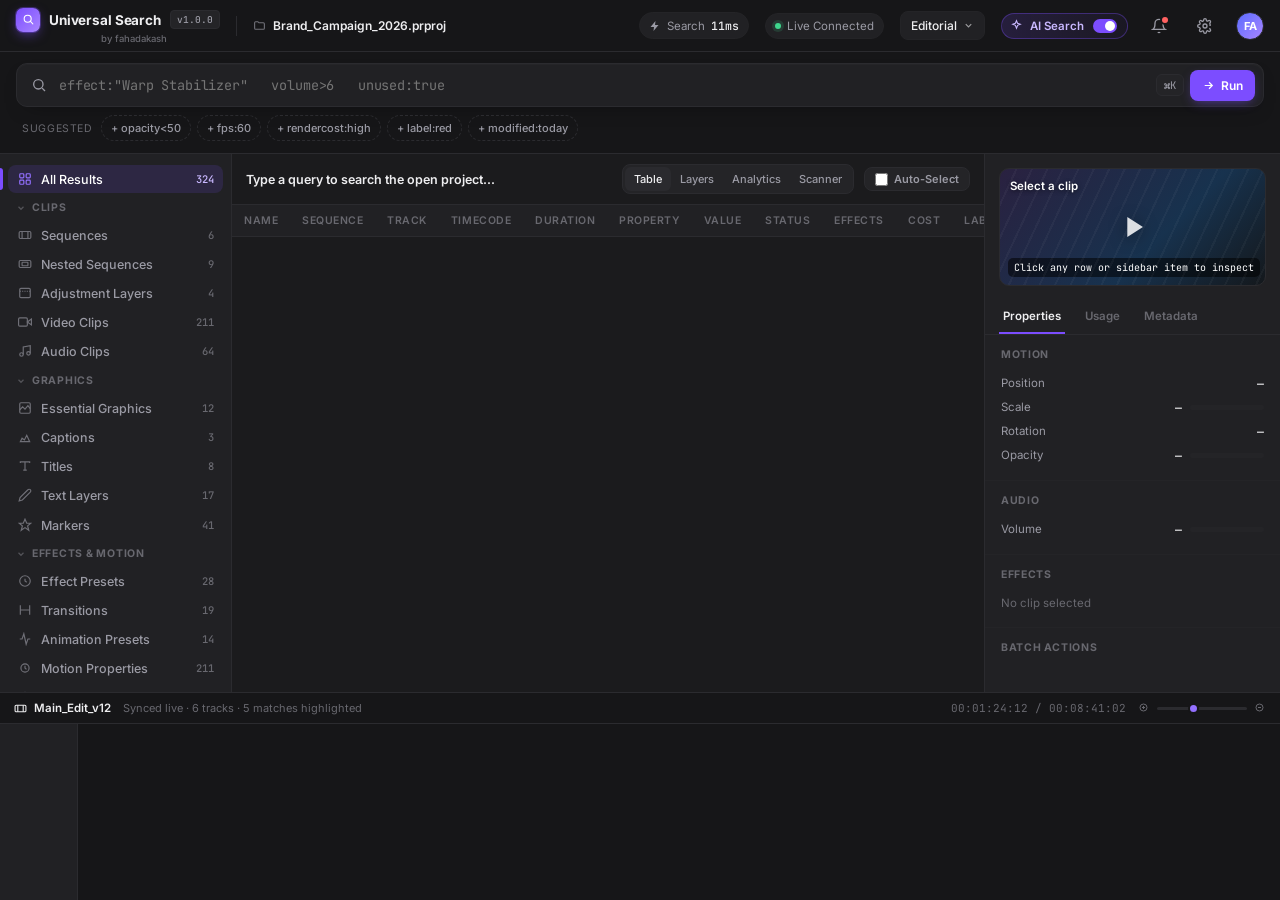
==== commit 543347ae: "Fix: auto-select off by default; modal stays open after apply and shows updated values" ====
--- a/index.html
+++ b/index.html
@@ -59,8 +59,7 @@
   <div class="searchband">
     <div class="searchbar">
       <svg class="search-icon" width="16" height="16" viewBox="0 0 24 24" fill="none" stroke="currentColor" stroke-width="2"><circle cx="11" cy="11" r="7"/><path d="M21 21l-4.3-4.3"/></svg>
-      <input id="query" type="text" list="search-suggestions" class="query-display" placeholder="effect:&quot;Warp Stabilizer&quot;   volume>6   unused:true" style="background:transparent; border:none; color:var(--text-1); outline:none; font-family:var(--font-mono); font-size:13.5px;" autocomplete="off" spellcheck="false" />
-      <datalist id="search-suggestions"></datalist>
+      <input id="query" type="text" class="query-display" placeholder="effect:&quot;Warp Stabilizer&quot;   volume>6   unused:true" style="background:transparent; border:none; color:var(--text-1); outline:none; font-family:var(--font-mono); font-size:13.5px;" autocomplete="off" spellcheck="false" />
       <div class="searchbar-actions">
         <span class="kbd">⌘K</span>
         <button class="btn-ai-run">
@@ -69,6 +68,8 @@
         </button>
       </div>
     </div>
+    <!-- Custom Autocomplete Dropdown -->
+    <div id="suggestions-box" class="hidden"></div>
 
     <div class="chip-row">
       <span class="label" id="active-label" style="display:none;">Active</span>
@@ -200,7 +201,7 @@
           <button data-view="scanner">Scanner</button>
         </div>
         <label class="auto-select-toggle" title="Auto-select matching clips on the timeline">
-          <input type="checkbox" id="auto-select-chk" checked />
+          <input type="checkbox" id="auto-select-chk" />
           <span class="auto-select-label">Auto-Select</span>
         </label>
       </div>
@@ -279,11 +280,12 @@
 
       <div class="insp-section-title" style="padding:13px 16px 0">Batch Actions</div>
       <div id="batch-actions" class="batch-grid hidden">
+        <button class="batch-btn primary" data-action="batch-edit" style="grid-column: span 2;"><svg width="14" height="14" viewBox="0 0 24 24" fill="none" stroke="currentColor" stroke-width="2"><path d="M12 20h9M16.5 3.5a2.121 2.121 0 013 3L7 19l-4 1 1-4L16.5 3.5z"/></svg>Batch Edit Property</button>
         <button class="batch-btn primary" data-action="select-all"><svg width="14" height="14" viewBox="0 0 24 24" fill="none" stroke="currentColor" stroke-width="2"><path d="M9 11l3 3L22 4"/><path d="M21 12v7a2 2 0 01-2 2H5a2 2 0 01-2-2V5a2 2 0 012-2h11"/></svg>Select All Matches</button>
         <button class="batch-btn" data-action="reveal-first"><svg width="14" height="14" viewBox="0 0 24 24" fill="none" stroke="currentColor" stroke-width="2"><path d="M11 21l1-1 3-3M4 4l16 16M14 6H8a4 4 0 000 8h1"/></svg>Reveal in Timeline</button>
         <button class="batch-btn" data-action="select-sequence"><svg width="14" height="14" viewBox="0 0 24 24" fill="none" stroke="currentColor" stroke-width="2"><rect x="2" y="6" width="20" height="12" rx="2"/><path d="M7 6v12M17 6v12"/></svg>Select in Current Seq</button>
         <button class="batch-btn" data-action="select-project"><svg width="14" height="14" viewBox="0 0 24 24" fill="none" stroke="currentColor" stroke-width="2"><path d="M12 2l3 7h7l-5.5 4.5L18.5 21 12 16.5 5.5 21l2-7.5L2 9h7z"/></svg>Select Project-wide</button>
-        <button class="batch-btn" data-action="export"><svg width="14" height="14" viewBox="0 0 24 24" fill="none" stroke="currentColor" stroke-width="2"><path d="M21 15v4a2 2 0 01-2 2H5a2 2 0 01-2-2v-4M7 10l5 5 5-5M12 15V3"/></svg>Export CSV</button>
+        <button class="batch-btn" data-action="export" style="grid-column: span 2;"><svg width="14" height="14" viewBox="0 0 24 24" fill="none" stroke="currentColor" stroke-width="2"><path d="M21 15v4a2 2 0 01-2 2H5a2 2 0 01-2-2v-4M7 10l5 5 5-5M12 15V3"/></svg>Export CSV</button>
       </div>
     </aside>
   </div>
--- a/css/style.css
+++ b/css/style.css
@@ -908,4 +908,249 @@
   .timeline {
     height: 100px;
   }
+}
+
+/* ============ BATCH EDIT MODAL ============ */
+.batch-modal-overlay {
+  position: fixed; inset: 0;
+  background: rgba(0,0,0,0.65);
+  backdrop-filter: blur(6px);
+  z-index: 9999;
+  display: flex; align-items: center; justify-content: center;
+  animation: batchFadeIn .2s ease both;
+}
+.batch-modal-overlay.closing {
+  animation: batchFadeOut .15s ease both;
+}
+@keyframes batchFadeIn {
+  from { opacity: 0; }
+  to   { opacity: 1; }
+}
+@keyframes batchFadeOut {
+  from { opacity: 1; }
+  to   { opacity: 0; }
+}
+
+.batch-modal {
+  width: 520px; max-height: 80vh;
+  background: var(--bg-panel);
+  border: 1px solid var(--border);
+  border-radius: 14px;
+  box-shadow: 0 24px 80px rgba(0,0,0,0.5), 0 0 0 1px rgba(124,77,255,0.1);
+  display: flex; flex-direction: column;
+  animation: batchSlideUp .25s ease both;
+  overflow: hidden;
+}
+.batch-modal-overlay.closing .batch-modal {
+  animation: batchSlideDown .15s ease both;
+}
+@keyframes batchSlideUp {
+  from { opacity: 0; transform: translateY(16px) scale(0.97); }
+  to   { opacity: 1; transform: none; }
+}
+@keyframes batchSlideDown {
+  from { opacity: 1; transform: none; }
+  to   { opacity: 0; transform: translateY(16px) scale(0.97); }
+}
+
+.batch-modal-header {
+  display: flex; align-items: center; gap: 10px;
+  padding: 16px 20px;
+  border-bottom: 1px solid var(--border);
+}
+.batch-modal-header svg { color: var(--accent); flex-shrink: 0; }
+.batch-modal-title {
+  font-size: 15px; font-weight: 700; color: var(--text-1);
+  flex: 1;
+}
+.batch-modal-subtitle {
+  font-size: 11px; color: var(--text-3);
+  font-family: var(--font-mono); font-weight: 500;
+}
+.batch-modal-close {
+  width: 28px; height: 28px; border-radius: 7px;
+  border: none; background: transparent; color: var(--text-3);
+  cursor: pointer; display: flex; align-items: center; justify-content: center;
+  transition: background .12s, color .12s;
+}
+.batch-modal-close:hover {
+  background: var(--bg-hover); color: var(--text-1);
+}
+
+.batch-modal-body {
+  flex: 1; overflow-y: auto; padding: 0;
+  display: flex; flex-direction: column;
+}
+
+/* Effect tree */
+.batch-effect-tree {
+  padding: 12px 16px;
+  border-bottom: 1px solid var(--border);
+}
+.batch-tree-label {
+  font-size: 10px; font-weight: 700;
+  text-transform: uppercase; letter-spacing: .06em;
+  color: var(--text-3); margin-bottom: 8px;
+}
+.batch-effect-list {
+  display: flex; flex-wrap: wrap; gap: 6px;
+}
+.batch-effect-chip {
+  padding: 5px 12px; border-radius: 20px;
+  font-size: 11.5px; font-weight: 600;
+  border: 1px solid var(--border);
+  background: var(--bg-panel-2);
+  color: var(--text-2);
+  cursor: pointer;
+  transition: all .15s ease;
+  display: flex; align-items: center; gap: 5px;
+}
+.batch-effect-chip:hover {
+  border-color: var(--accent);
+  color: var(--text-1);
+  background: var(--accent-soft);
+}
+.batch-effect-chip.active {
+  border-color: var(--accent);
+  background: var(--accent-soft-2);
+  color: var(--text-1);
+}
+.batch-effect-chip .chip-count {
+  font-size: 10px; font-family: var(--font-mono);
+  color: var(--text-3); font-weight: 500;
+}
+
+/* Property list */
+.batch-prop-area {
+  flex: 1; overflow-y: auto; padding: 12px 16px;
+  min-height: 120px;
+}
+.batch-prop-empty {
+  display: flex; align-items: center; justify-content: center;
+  height: 100px; color: var(--text-3);
+  font-size: 12px; font-style: italic;
+}
+
+.batch-prop-row {
+  display: flex; align-items: center; gap: 10px;
+  padding: 8px 12px; border-radius: 8px;
+  cursor: pointer; transition: all .12s ease;
+  border: 1px solid transparent;
+}
+.batch-prop-row:hover {
+  background: var(--bg-hover);
+}
+.batch-prop-row.selected {
+  background: var(--accent-soft);
+  border-color: var(--accent);
+}
+.batch-prop-name {
+  font-size: 12.5px; font-weight: 500; color: var(--text-1);
+  flex: 1; white-space: nowrap;
+  overflow: hidden; text-overflow: ellipsis;
+}
+.batch-prop-val {
+  font-size: 11.5px; font-family: var(--font-mono);
+  color: var(--accent); font-weight: 500;
+  white-space: nowrap;
+  max-width: 150px; overflow: hidden; text-overflow: ellipsis;
+}
+.batch-prop-type {
+  font-size: 9.5px; font-weight: 600;
+  text-transform: uppercase; letter-spacing: .04em;
+  padding: 2px 6px; border-radius: 4px;
+  background: var(--bg-panel-2); color: var(--text-3);
+  white-space: nowrap;
+}
+
+/* Value editor */
+.batch-value-editor {
+  padding: 14px 20px;
+  border-top: 1px solid var(--border);
+  background: var(--bg-panel-2);
+  display: flex; flex-direction: column; gap: 10px;
+}
+.batch-value-row {
+  display: flex; align-items: center; gap: 10px;
+}
+.batch-value-label {
+  font-size: 11px; font-weight: 600; color: var(--text-2);
+  min-width: 60px;
+}
+.batch-value-input {
+  flex: 1; padding: 8px 12px; border-radius: 8px;
+  border: 1px solid var(--border);
+  background: var(--bg); color: var(--text-1);
+  font-size: 13px; font-family: var(--font-ui);
+  outline: none; transition: border-color .15s;
+}
+.batch-value-input:focus {
+  border-color: var(--accent);
+}
+.batch-toggle-group {
+  display: flex; gap: 0; border-radius: 8px; overflow: hidden;
+  border: 1px solid var(--border);
+}
+.batch-toggle-btn {
+  flex: 1; padding: 7px 14px; border: none;
+  background: var(--bg); color: var(--text-3);
+  font-size: 12px; font-weight: 600; cursor: pointer;
+  transition: all .12s;
+}
+.batch-toggle-btn:not(:last-child) {
+  border-right: 1px solid var(--border);
+}
+.batch-toggle-btn.active {
+  background: var(--accent); color: white;
+}
+.batch-toggle-btn:hover:not(.active) {
+  background: var(--bg-hover); color: var(--text-1);
+}
+
+/* Footer */
+.batch-modal-footer {
+  display: flex; align-items: center; gap: 10px;
+  padding: 14px 20px;
+  border-top: 1px solid var(--border);
+}
+.batch-footer-info {
+  flex: 1; font-size: 11px; color: var(--text-3);
+  font-family: var(--font-mono);
+}
+.batch-footer-info b { color: var(--text-2); }
+.batch-cancel-btn {
+  padding: 8px 18px; border-radius: 8px;
+  border: 1px solid var(--border);
+  background: transparent; color: var(--text-2);
+  font-size: 12.5px; font-weight: 600;
+  cursor: pointer; transition: all .12s;
+}
+.batch-cancel-btn:hover {
+  background: var(--bg-hover); color: var(--text-1);
+}
+.batch-apply-btn {
+  padding: 8px 22px; border-radius: 8px;
+  border: none;
+  background: linear-gradient(135deg, var(--accent), var(--accent-hover));
+  color: white; font-size: 12.5px; font-weight: 700;
+  cursor: pointer; transition: all .15s;
+  box-shadow: 0 2px 12px rgba(124,77,255,0.3);
+}
+.batch-apply-btn:hover {
+  transform: translateY(-1px);
+  box-shadow: 0 4px 18px rgba(124,77,255,0.4);
+}
+.batch-apply-btn:disabled {
+  opacity: 0.4; cursor: not-allowed;
+  transform: none; box-shadow: none;
+}
+.batch-apply-btn .spinner {
+  display: inline-block; width: 14px; height: 14px;
+  border: 2px solid rgba(255,255,255,0.3);
+  border-top-color: white; border-radius: 50%;
+  animation: batchSpin .6s linear infinite;
+  vertical-align: middle; margin-right: 6px;
+}
+@keyframes batchSpin {
+  to { transform: rotate(360deg); }
 }
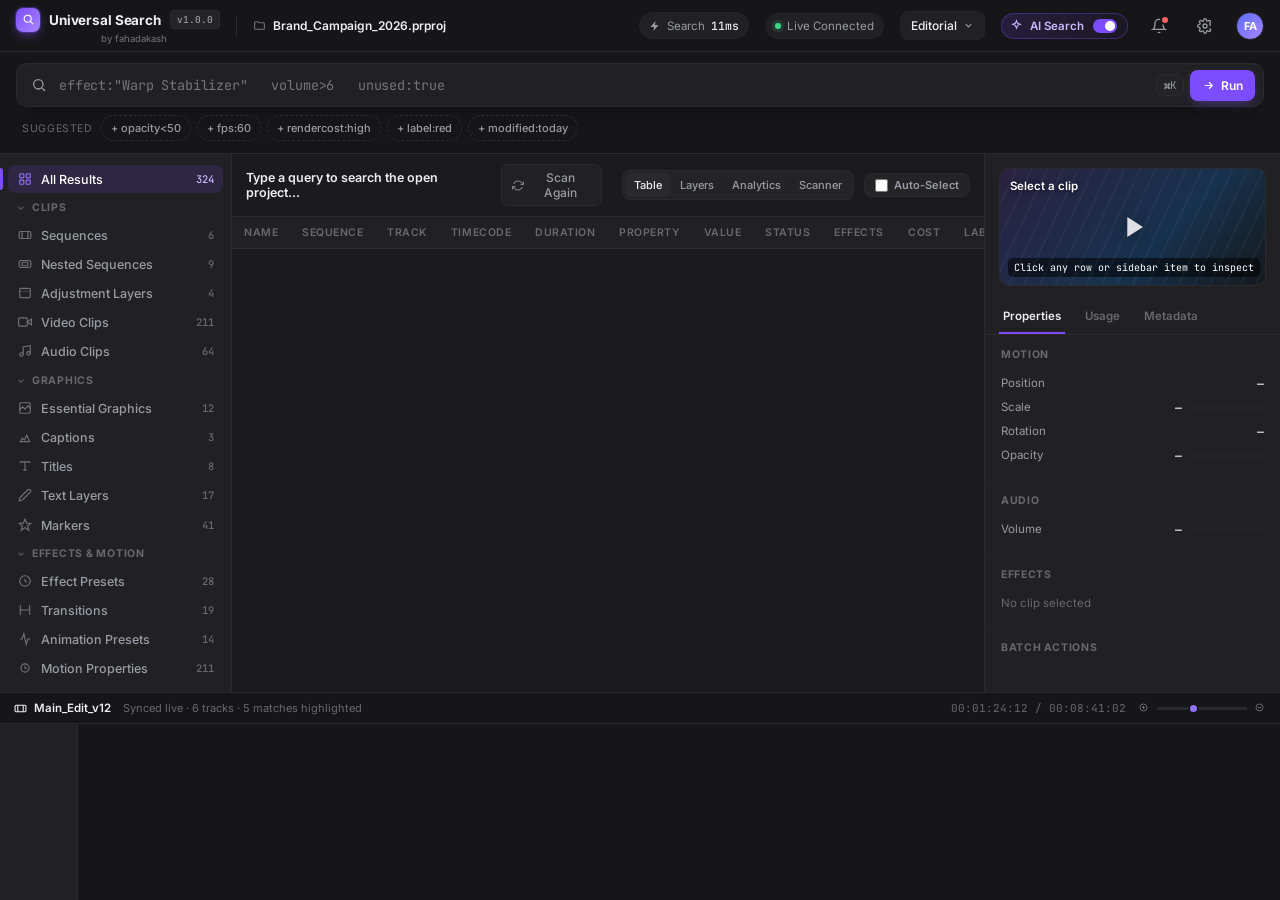
==== commit 1248295a: "Implement Project Analytics, fix Scanner, and add Scan Again manual refresh button" ====
--- a/index.html
+++ b/index.html
@@ -193,6 +193,10 @@
     <main class="center">
       <div class="center-toolbar">
         <div id="result-count" class="results-count">Type a query to search the open project...</div>
+        <button id="btn-rescan" class="btn-rescan" title="Scan Project Again">
+          <svg width="14" height="14" viewBox="0 0 24 24" fill="none" stroke="currentColor" stroke-width="2"><path d="M23 4v6h-6"/><path d="M1 20v-6h6"/><path d="M3.51 9a9 9 0 0114.85-3.36L23 10M1 14l4.64 4.36A9 9 0 0020.49 15"/></svg>
+          Scan Again
+        </button>
         <div class="spacer"></div>
         <div class="seg" id="view-seg">
           <button class="active" data-view="table">Table</button>
--- a/css/style.css
+++ b/css/style.css
@@ -1153,4 +1153,30 @@
 }
 @keyframes batchSpin {
   to { transform: rotate(360deg); }
+}
+
+/* Rescan Button */
+.btn-rescan {
+  display: flex;
+  align-items: center;
+  gap: 6px;
+  background: var(--bg-panel);
+  border: 1px solid var(--border);
+  color: var(--text-2);
+  padding: 5px 10px;
+  border-radius: var(--radius-sm);
+  font-size: 12px;
+  font-weight: 500;
+  transition: all 0.2s;
+  margin-left: 12px;
+}
+.btn-rescan:hover {
+  background: var(--bg-hover);
+  color: var(--text-1);
+  border-color: var(--border-soft);
+}
+.btn-rescan svg {
+  width: 13px;
+  height: 13px;
+  opacity: 0.8;
 }
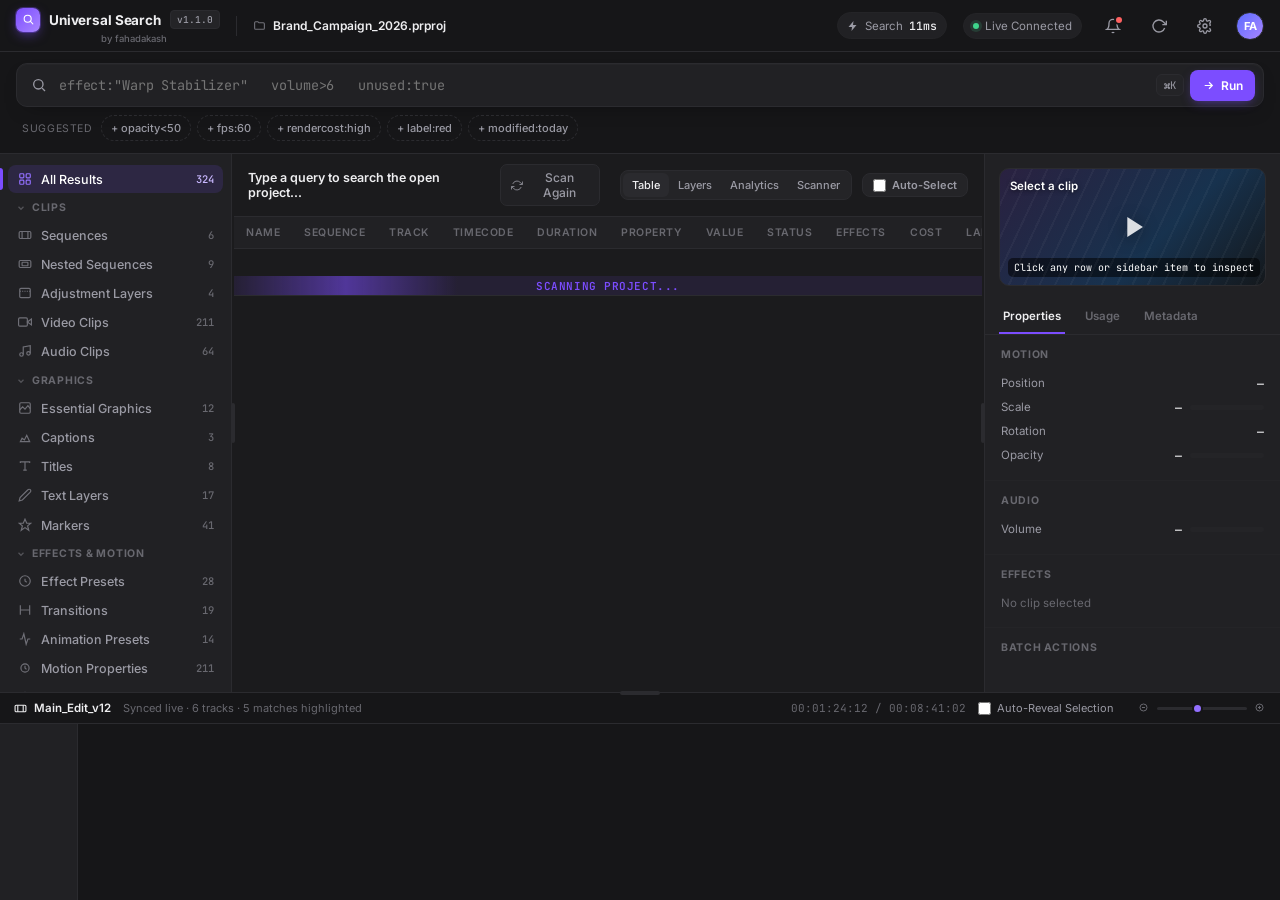
==== commit d6b19358: "v1.1.0: Add resizable panels, caching, and zoom controls Major UI/UX improvements for Universal Sear" ====
--- a/index.html
+++ b/index.html
@@ -1,345 +1,619 @@
 <!DOCTYPE html>
 <html lang="en">
+
 <head>
-<meta charset="UTF-8" />
-<title>Universal Search — Premiere Pro</title>
-<meta name="viewport" content="width=device-width, initial-scale=1" />
-<link rel="preconnect" href="https://fonts.googleapis.com">
-<link rel="preconnect" href="https://fonts.gstatic.com" crossorigin>
-<link href="https://fonts.googleapis.com/css2?family=Inter:wght@400;500;600;700;800&family=JetBrains+Mono:wght@400;500;600&display=swap" rel="stylesheet">
-<link rel="stylesheet" href="css/style.css">
+  <meta charset="UTF-8" />
+  <title>Universal Search — Premiere Pro</title>
+  <meta name="viewport" content="width=device-width, initial-scale=1" />
+  <link rel="preconnect" href="https://fonts.googleapis.com">
+  <link rel="preconnect" href="https://fonts.gstatic.com" crossorigin>
+  <link
+    href="https://fonts.googleapis.com/css2?family=Inter:wght@400;500;600;700;800&family=JetBrains+Mono:wght@400;500;600&display=swap"
+    rel="stylesheet">
+  <link rel="stylesheet" href="css/style.css">
 </head>
+
 <body>
-<div class="app">
-
-  <!-- ===================== TOP BAR ===================== -->
-  <header class="topbar">
-    <div class="brand" style="display: flex; flex-direction: column; gap: 1px;">
-      <div style="display: flex; align-items: center; gap: 9px;">
-        <div class="brand-mark">
-          <svg viewBox="0 0 24 24" fill="none"><circle cx="10.5" cy="10.5" r="6.5" stroke="white" stroke-width="2"/><path d="M20 20L15.2 15.2" stroke="white" stroke-width="2" stroke-linecap="round"/></svg>
-        </div>
-        <span class="brand-name">Universal Search</span>
-        <span class="brand-ver" style="font-size: 9.5px; padding: 2px 6px; background: var(--border-soft); border: 1px solid var(--border); border-radius: 4px; color: var(--text-2); font-family: var(--font-mono); font-weight: 500;">v1.0.0</span>
-      </div>
-      <span style="font-size: 9.5px; color: var(--text-3); padding-left: 33px; font-weight: 500;">by fahadakash</span>
+  <div class="app">
+
+    <!-- ===================== TOP BAR ===================== -->
+    <header class="topbar">
+      <div class="brand" style="display: flex; flex-direction: column; gap: 1px;">
+        <div style="display: flex; align-items: center; gap: 9px;">
+          <div class="brand-mark">
+            <svg viewBox="0 0 24 24" fill="none">
+              <circle cx="10.5" cy="10.5" r="6.5" stroke="white" stroke-width="2" />
+              <path d="M20 20L15.2 15.2" stroke="white" stroke-width="2" stroke-linecap="round" />
+            </svg>
+          </div>
+          <span class="brand-name">Universal Search</span>
+          <span class="brand-ver"
+            style="font-size: 9.5px; padding: 2px 6px; background: var(--border-soft); border: 1px solid var(--border); border-radius: 4px; color: var(--text-2); font-family: var(--font-mono); font-weight: 500;">v1.1.0</span>
+        </div>
+        <span style="font-size: 9.5px; color: var(--text-3); padding-left: 33px; font-weight: 500;">by fahadakash</span>
+      </div>
+      <div class="topbar-divider"></div>
+      <div class="project-chip">
+        <svg width="13" height="13" viewBox="0 0 24 24" fill="none" stroke="currentColor" stroke-width="2">
+          <path d="M3 7a2 2 0 0 1 2-2h4l2 2h8a2 2 0 0 1 2 2v8a2 2 0 0 1-2 2H5a2 2 0 0 1-2-2V7z" />
+        </svg>
+        <b>Brand_Campaign_2026.prproj</b>
+      </div>
+
+      <div class="topbar-spacer"></div>
+
+      <div class="stat-pill speed">
+        <svg width="12" height="12" viewBox="0 0 24 24" fill="currentColor">
+          <path d="M13 2L3 14h7l-1 8 10-12h-7l1-8z" />
+        </svg>
+        Search <b>11ms</b>
+      </div>
+      <div id="live-indicator" class="stat-pill">
+        <span class="dot"></span> Live Connected
+      </div>
+      <!-- <div class="ws-switch">
+        Editorial
+        <svg width="11" height="11" viewBox="0 0 24 24" fill="none" stroke="currentColor" stroke-width="2.5">
+          <path d="M6 9l6 6 6-6" />
+        </svg>
+      </div> -->
+
+
+      <button id="help-toggle" class="icon-btn" title="Help"><svg width="16" height="16" viewBox="0 0 24 24" fill="none"
+          stroke="currentColor" stroke-width="2">
+          <path d="M18 8a6 6 0 10-12 0c0 7-3 9-3 9h18s-3-2-3-9" />
+          <path d="M13.7 21a2 2 0 01-3.4 0" />
+        </svg><span class="badge"></span></button>
+      <button id="refresh-btn" class="icon-btn" title="Force Rescan"><svg width="16" height="16" viewBox="0 0 24 24"
+          fill="none" stroke="currentColor" stroke-width="2">
+          <path d="M23 4v6h-6" />
+          <path d="M20.49 15a9 9 0 1 1-2.12-9.36L23 10" />
+        </svg></button>
+      <button class="icon-btn" title="Settings"><svg width="16" height="16" viewBox="0 0 24 24" fill="none"
+          stroke="currentColor" stroke-width="2">
+          <circle cx="12" cy="12" r="3" />
+          <path
+            d="M19.4 15a1.65 1.65 0 00.33 1.82l.06.06a2 2 0 11-2.83 2.83l-.06-.06a1.65 1.65 0 00-1.82-.33 1.65 1.65 0 00-1 1.51V21a2 2 0 01-4 0v-.09A1.65 1.65 0 009 19.4a1.65 1.65 0 00-1.82.33l-.06.06a2 2 0 11-2.83-2.83l.06-.06A1.65 1.65 0 004.6 15a1.65 1.65 0 00-1.51-1H3a2 2 0 010-4h.09A1.65 1.65 0 004.6 9a1.65 1.65 0 00-.33-1.82l-.06-.06a2 2 0 112.83-2.83l.06.06A1.65 1.65 0 009 4.6a1.65 1.65 0 001-1.51V3a2 2 0 014 0v.09a1.65 1.65 0 001 1.51 1.65 1.65 0 001.82-.33l.06-.06a2 2 0 112.83 2.83l-.06.06A1.65 1.65 0 0019.4 9c.14.36.22.75.22 1.15V10.85c.36 0 .75.08 1.15.22" />
+        </svg></button>
+      <div class="avatar">FA</div>
+    </header>
+
+    <!-- ===================== SEARCH BAND ===================== -->
+    <div class="searchband">
+      <div class="searchbar">
+        <svg class="search-icon" width="16" height="16" viewBox="0 0 24 24" fill="none" stroke="currentColor"
+          stroke-width="2">
+          <circle cx="11" cy="11" r="7" />
+          <path d="M21 21l-4.3-4.3" />
+        </svg>
+        <input id="query" type="text" class="query-display"
+          placeholder="effect:&quot;Warp Stabilizer&quot;   volume>6   unused:true"
+          style="background:transparent; border:none; color:var(--text-1); outline:none; font-family:var(--font-mono); font-size:13.5px;"
+          autocomplete="off" spellcheck="false" />
+        <div class="searchbar-actions">
+          <span class="kbd">⌘K</span>
+          <button class="btn-ai-run">
+            <svg width="13" height="13" viewBox="0 0 24 24" fill="none" stroke="currentColor" stroke-width="2.2">
+              <path d="M5 12h14M13 6l6 6-6 6" />
+            </svg>
+            Run
+          </button>
+        </div>
+      </div>
+      <!-- Custom Autocomplete Dropdown -->
+      <div id="suggestions-box" class="hidden"></div>
+
+      <div class="chip-row">
+        <span class="label" id="active-label" style="display:none;">Active</span>
+        <span id="active-chips-container"></span>
+        <span class="sep" id="active-sep" style="display:none;"></span>
+        <span class="label">Suggested</span>
+        <span class="chip ghost">+ opacity&lt;50</span>
+        <span class="chip ghost">+ fps:60</span>
+        <span class="chip ghost">+ rendercost:high</span>
+        <span class="chip ghost">+ label:red</span>
+        <span class="chip ghost">+ modified:today</span>
+      </div>
     </div>
-    <div class="topbar-divider"></div>
-    <div class="project-chip">
-      <svg width="13" height="13" viewBox="0 0 24 24" fill="none" stroke="currentColor" stroke-width="2"><path d="M3 7a2 2 0 0 1 2-2h4l2 2h8a2 2 0 0 1 2 2v8a2 2 0 0 1-2 2H5a2 2 0 0 1-2-2V7z"/></svg>
-      <b>Brand_Campaign_2026.prproj</b>
+
+    <!-- ===================== BODY ===================== -->
+    <div class="body">
+
+      <!-- SIDEBAR -->
+      <aside class="sidebar">
+        <div class="nav-item active">
+          <svg width="14" height="14" viewBox="0 0 24 24" fill="none" stroke="currentColor" stroke-width="2">
+            <rect x="3" y="3" width="7" height="7" rx="1.5" />
+            <rect x="14" y="3" width="7" height="7" rx="1.5" />
+            <rect x="3" y="14" width="7" height="7" rx="1.5" />
+            <rect x="14" y="14" width="7" height="7" rx="1.5" />
+          </svg>
+          All Results <span class="cnt">324</span>
+        </div>
+
+        <div class="sec">
+          <div class="sec-head" onclick="this.parentElement.classList.toggle('collapsed')">
+            <svg class="chev" width="10" height="10" viewBox="0 0 24 24" fill="none" stroke="currentColor"
+              stroke-width="3">
+              <path d="M6 9l6 6 6-6" />
+            </svg>
+            Clips
+          </div>
+          <div class="sec-body">
+            <div class="nav-item"><svg width="14" height="14" viewBox="0 0 24 24" fill="none" stroke="currentColor"
+                stroke-width="2">
+                <rect x="2" y="6" width="20" height="12" rx="2" />
+                <path d="M7 6v12M17 6v12" />
+              </svg>Sequences<span class="cnt">6</span></div>
+            <div class="nav-item"><svg width="14" height="14" viewBox="0 0 24 24" fill="none" stroke="currentColor"
+                stroke-width="2">
+                <rect x="2" y="6" width="20" height="12" rx="2" />
+                <rect x="7" y="9" width="10" height="6" rx="1" />
+              </svg>Nested Sequences<span class="cnt">9</span></div>
+            <div class="nav-item"><svg width="14" height="14" viewBox="0 0 24 24" fill="none" stroke="currentColor"
+                stroke-width="2">
+                <rect x="3" y="4" width="18" height="16" rx="2" />
+                <path d="M3 9h18" stroke-dasharray="2 2" />
+              </svg>Adjustment Layers<span class="cnt">4</span></div>
+            <div class="nav-item"><svg width="14" height="14" viewBox="0 0 24 24" fill="none" stroke="currentColor"
+                stroke-width="2">
+                <path d="M23 7l-7 5 7 5V7z" />
+                <rect x="1" y="5" width="15" height="14" rx="2" />
+              </svg>Video Clips<span class="cnt">211</span></div>
+            <div class="nav-item"><svg width="14" height="14" viewBox="0 0 24 24" fill="none" stroke="currentColor"
+                stroke-width="2">
+                <path d="M9 18V5l12-2v13" />
+                <circle cx="6" cy="18" r="3" />
+                <circle cx="18" cy="16" r="3" />
+              </svg>Audio Clips<span class="cnt">64</span></div>
+          </div>
+        </div>
+
+        <div class="sec">
+          <div class="sec-head" onclick="this.parentElement.classList.toggle('collapsed')">
+            <svg class="chev" width="10" height="10" viewBox="0 0 24 24" fill="none" stroke="currentColor"
+              stroke-width="3">
+              <path d="M6 9l6 6 6-6" />
+            </svg>
+            Graphics
+          </div>
+          <div class="sec-body">
+            <div class="nav-item"><svg width="14" height="14" viewBox="0 0 24 24" fill="none" stroke="currentColor"
+                stroke-width="2">
+                <rect x="3" y="3" width="18" height="18" rx="2" />
+                <path d="M3 15l5-5 4 4 5-6 4 5" />
+              </svg>Essential Graphics<span class="cnt">12</span></div>
+            <div class="nav-item"><svg width="14" height="14" viewBox="0 0 24 24" fill="none" stroke="currentColor"
+                stroke-width="2">
+                <path d="M4 20l3-6 4 3 4-8 5 11H4z" />
+              </svg>Captions<span class="cnt">3</span></div>
+            <div class="nav-item"><svg width="14" height="14" viewBox="0 0 24 24" fill="none" stroke="currentColor"
+                stroke-width="2">
+                <path d="M4 7V5h16v2M12 5v14M9 19h6" />
+              </svg>Titles<span class="cnt">8</span></div>
+            <div class="nav-item"><svg width="14" height="14" viewBox="0 0 24 24" fill="none" stroke="currentColor"
+                stroke-width="2">
+                <path d="M17 3a2.83 2.83 0 114 4L7.5 20.5 2 22l1.5-5.5L17 3z" />
+              </svg>Text Layers<span class="cnt">17</span></div>
+          </div>
+        </div>
+
+        <div class="nav-item"><svg width="14" height="14" viewBox="0 0 24 24" fill="none" stroke="currentColor"
+            stroke-width="2">
+            <path d="M12 2l3 7h7l-5.5 4.5L18.5 21 12 16.5 5.5 21l2-7.5L2 9h7z" />
+          </svg>Markers<span class="cnt">41</span></div>
+
+        <div class="sec">
+          <div class="sec-head" onclick="this.parentElement.classList.toggle('collapsed')">
+            <svg class="chev" width="10" height="10" viewBox="0 0 24 24" fill="none" stroke="currentColor"
+              stroke-width="3">
+              <path d="M6 9l6 6 6-6" />
+            </svg>
+            Effects &amp; Motion
+          </div>
+          <div class="sec-body">
+            <div class="nav-item"><svg width="14" height="14" viewBox="0 0 24 24" fill="none" stroke="currentColor"
+                stroke-width="2">
+                <circle cx="12" cy="12" r="9" />
+                <path d="M12 8v4l3 2" />
+              </svg>Effect Presets<span class="cnt">28</span></div>
+            <div class="nav-item"><svg width="14" height="14" viewBox="0 0 24 24" fill="none" stroke="currentColor"
+                stroke-width="2">
+                <path d="M4 4v16M4 12h16M20 4v16" />
+              </svg>Transitions<span class="cnt">19</span></div>
+            <div class="nav-item"><svg width="14" height="14" viewBox="0 0 24 24" fill="none" stroke="currentColor"
+                stroke-width="2">
+                <path d="M3 12h4l3-9 4 18 3-9h4" />
+              </svg>Animation Presets<span class="cnt">14</span></div>
+            <div class="nav-item"><svg width="14" height="14" viewBox="0 0 24 24" fill="none" stroke="currentColor"
+                stroke-width="2">
+                <path d="M5 12a7 7 0 1114 0 7 7 0 01-14 0z" />
+                <path d="M12 8v4l2.5 2.5" />
+              </svg>Motion Properties<span class="cnt">211</span></div>
+            <div class="nav-item"><svg width="14" height="14" viewBox="0 0 24 24" fill="none" stroke="currentColor"
+                stroke-width="2">
+                <circle cx="5" cy="12" r="2" />
+                <circle cx="12" cy="6" r="2" />
+                <circle cx="19" cy="16" r="2" />
+                <path d="M7 12h3M14 8l3 6" />
+              </svg>Keyframes<span class="cnt">1.2k</span></div>
+            <div class="nav-item"><svg width="14" height="14" viewBox="0 0 24 24" fill="none" stroke="currentColor"
+                stroke-width="2">
+                <path d="M3 10v4h4l5 5V5L7 10H3z" />
+                <path d="M17 8a5 5 0 010 8" />
+              </svg>Audio Effects<span class="cnt">36</span></div>
+            <div class="nav-item"><svg width="14" height="14" viewBox="0 0 24 24" fill="none" stroke="currentColor"
+                stroke-width="2">
+                <circle cx="12" cy="12" r="4" />
+                <path d="M12 2v3M12 19v3M2 12h3M19 12h3" />
+              </svg>Lumetri<span class="cnt">52</span></div>
+            <div class="nav-item"><svg width="14" height="14" viewBox="0 0 24 24" fill="none" stroke="currentColor"
+                stroke-width="2">
+                <rect x="3" y="3" width="7" height="7" rx="1" />
+                <rect x="14" y="3" width="7" height="7" rx="1" />
+                <rect x="3" y="14" width="7" height="7" rx="1" />
+                <rect x="14" y="14" width="7" height="7" rx="1" />
+              </svg>Color Labels<span class="cnt">7</span></div>
+            <div class="nav-item"><svg width="14" height="14" viewBox="0 0 24 24" fill="none" stroke="currentColor"
+                stroke-width="2">
+                <path d="M6 3h9l5 5v13H6z" />
+                <path d="M15 3v5h5" />
+              </svg>Fonts<span class="cnt">11</span></div>
+            <div class="nav-item"><svg width="14" height="14" viewBox="0 0 24 24" fill="none" stroke="currentColor"
+                stroke-width="2">
+                <circle cx="12" cy="12" r="9" />
+              </svg>Colors<span class="cnt">23</span></div>
+          </div>
+        </div>
+
+        <div class="sec collapsed">
+          <div class="sec-head" onclick="this.parentElement.classList.toggle('collapsed')">
+            <svg class="chev" width="10" height="10" viewBox="0 0 24 24" fill="none" stroke="currentColor"
+              stroke-width="3">
+              <path d="M6 9l6 6 6-6" />
+            </svg>
+            Assets
+          </div>
+          <div class="sec-body">
+            <div class="nav-item"><svg width="14" height="14" viewBox="0 0 24 24" fill="none" stroke="currentColor"
+                stroke-width="2">
+                <path d="M13 2H6a2 2 0 00-2 2v16a2 2 0 002 2h12a2 2 0 002-2V9z" />
+                <path d="M13 2v7h7" />
+              </svg>Project Files<span class="cnt">890</span></div>
+            <div class="nav-item"><svg width="14" height="14" viewBox="0 0 24 24" fill="none" stroke="currentColor"
+                stroke-width="2">
+                <path d="M3 7a2 2 0 012-2h4l2 2h8a2 2 0 012 2v8a2 2 0 01-2 2H5a2 2 0 01-2-2V7z" />
+              </svg>Folders<span class="cnt">22</span></div>
+            <div class="nav-item"><svg width="14" height="14" viewBox="0 0 24 24" fill="none" stroke="currentColor"
+                stroke-width="2">
+                <rect x="2" y="7" width="20" height="13" rx="2" />
+                <path d="M7 7V5a2 2 0 012-2h6a2 2 0 012 2v2" />
+              </svg>Bins<span class="cnt">15</span></div>
+            <div class="nav-item"><svg width="14" height="14" viewBox="0 0 24 24" fill="none" stroke="currentColor"
+                stroke-width="2">
+                <path d="M12 9v4M12 17h.01" />
+                <circle cx="12" cy="12" r="9" />
+              </svg>Offline Media<span class="cnt" style="color:var(--red)">6</span></div>
+            <div class="nav-item"><svg width="14" height="14" viewBox="0 0 24 24" fill="none" stroke="currentColor"
+                stroke-width="2">
+                <path d="M3 6h18M8 6V4h8v2M6 6l1 14h10l1-14" />
+              </svg>Unused Media<span class="cnt">38</span></div>
+            <div class="nav-item"><svg width="14" height="14" viewBox="0 0 24 24" fill="none" stroke="currentColor"
+                stroke-width="2">
+                <rect x="3" y="3" width="13" height="13" rx="2" />
+                <rect x="8" y="8" width="13" height="13" rx="2" />
+              </svg>Duplicate Assets<span class="cnt">14</span></div>
+            <div class="nav-item"><svg width="14" height="14" viewBox="0 0 24 24" fill="none" stroke="currentColor"
+                stroke-width="2">
+                <path d="M6 3h9l5 5v13H6z" />
+                <path d="M9 15l6-6M9 9l6 6" />
+              </svg>Missing Fonts<span class="cnt" style="color:var(--amber)">2</span></div>
+            <div class="nav-item"><svg width="14" height="14" viewBox="0 0 24 24" fill="none" stroke="currentColor"
+                stroke-width="2">
+                <rect x="3" y="6" width="15" height="12" rx="2" />
+                <path d="M18 10l4-2v8l-4-2" />
+              </svg>Proxies<span class="cnt">176</span></div>
+          </div>
+        </div>
+
+        <div class="sec collapsed">
+          <div class="sec-head" onclick="this.parentElement.classList.toggle('collapsed')">
+            <svg class="chev" width="10" height="10" viewBox="0 0 24 24" fill="none" stroke="currentColor"
+              stroke-width="3">
+              <path d="M6 9l6 6 6-6" />
+            </svg>
+            Metadata
+          </div>
+          <div class="sec-body">
+            <div class="nav-item"><svg width="14" height="14" viewBox="0 0 24 24" fill="none" stroke="currentColor"
+                stroke-width="2">
+                <rect x="2" y="6" width="15" height="12" rx="2" />
+                <path d="M17 10l5-3v10l-5-3" />
+              </svg>Camera Information</div>
+            <div class="nav-item"><svg width="14" height="14" viewBox="0 0 24 24" fill="none" stroke="currentColor"
+                stroke-width="2">
+                <rect x="3" y="3" width="18" height="18" rx="2" />
+              </svg>Resolution</div>
+            <div class="nav-item"><svg width="14" height="14" viewBox="0 0 24 24" fill="none" stroke="currentColor"
+                stroke-width="2">
+                <circle cx="12" cy="12" r="9" />
+                <path d="M12 7v5l3 2" />
+              </svg>Frame Rate</div>
+            <div class="nav-item"><svg width="14" height="14" viewBox="0 0 24 24" fill="none" stroke="currentColor"
+                stroke-width="2">
+                <rect x="4" y="4" width="16" height="16" rx="3" />
+                <path d="M4 9h16" />
+              </svg>Codecs</div>
+            <div class="nav-item"><svg width="14" height="14" viewBox="0 0 24 24" fill="none" stroke="currentColor"
+                stroke-width="2">
+                <rect x="5" y="3" width="14" height="18" rx="2" />
+              </svg>Aspect Ratio</div>
+            <div class="nav-item"><svg width="14" height="14" viewBox="0 0 24 24" fill="none" stroke="currentColor"
+                stroke-width="2">
+                <path d="M21 15v4a2 2 0 01-2 2H5a2 2 0 01-2-2v-4M7 10l5 5 5-5M12 15V3" />
+              </svg>Export Presets</div>
+          </div>
+        </div>
+
+        <div class="sidebar-divider"></div>
+
+        <div class="nav-item"><svg width="14" height="14" viewBox="0 0 24 24" fill="none" stroke="currentColor"
+            stroke-width="2">
+            <circle cx="12" cy="12" r="9" />
+            <path d="M12 7v5l3 2" />
+          </svg>Recent Searches</div>
+        <div class="nav-item"><svg width="14" height="14" viewBox="0 0 24 24" fill="none" stroke="currentColor"
+            stroke-width="2">
+            <path d="M12 2l3 7h7l-5.5 4.5L18.5 21 12 16.5 5.5 21l2-7.5L2 9h7z" />
+          </svg>Favorites</div>
+        <div class="nav-item"><svg width="14" height="14" viewBox="0 0 24 24" fill="none" stroke="currentColor"
+            stroke-width="2">
+            <path d="M19 21l-7-5-7 5V5a2 2 0 012-2h10a2 2 0 012 2z" />
+          </svg>Saved Queries<span class="cnt">6</span></div>
+        <div class="nav-item"><svg width="14" height="14" viewBox="0 0 24 24" fill="none" stroke="currentColor"
+            stroke-width="2">
+            <path
+              d="M21 16V8a2 2 0 00-1-1.73l-7-4a2 2 0 00-2 0l-7 4A2 2 0 003 8v8a2 2 0 001 1.73l7 4a2 2 0 002 0l7-4A2 2 0 0021 16z" />
+            <path d="M3.27 6.96L12 12l8.73-5.04M12 22.08V12" />
+          </svg>Smart Collections<span class="cnt">4</span></div>
+
+        <div class="sidebar-divider"></div>
+
+        <div class="nav-item"><svg width="14" height="14" viewBox="0 0 24 24" fill="none" stroke="currentColor"
+            stroke-width="2">
+            <path d="M3 3v18h18" />
+            <path d="M7 15l4-6 4 3 5-8" />
+          </svg>Project Analytics</div>
+        <div class="nav-item"><svg width="14" height="14" viewBox="0 0 24 24" fill="none" stroke="currentColor"
+            stroke-width="2">
+            <path d="M13 2L3 14h7l-1 8 10-12h-7l1-8z" />
+          </svg>Performance Scanner</div>
+        <div class="nav-item"><svg width="14" height="14" viewBox="0 0 24 24" fill="none" stroke="currentColor"
+            stroke-width="2">
+            <path d="M22 12h-4l-3 9L9 3l-3 9H2" />
+          </svg>Timeline Health<span class="cnt" style="color:var(--green)">92</span></div>
+        <div class="nav-item"><svg width="14" height="14" viewBox="0 0 24 24" fill="none" stroke="currentColor"
+            stroke-width="2">
+            <circle cx="12" cy="12" r="3" />
+            <path
+              d="M19.4 15a1.65 1.65 0 00.33 1.82l.06.06a2 2 0 11-2.83 2.83l-.06-.06a1.65 1.65 0 00-1.82-.33 1.65 1.65 0 00-1 1.51V21a2 2 0 01-4 0v-.09A1.65 1.65 0 009 19.4a1.65 1.65 0 00-1.82.33l-.06.06a2 2 0 11-2.83-2.83l.06-.06A1.65 1.65 0 004.6 15a1.65 1.65 0 00-1.51-1H3a2 2 0 010-4h.09A1.65 1.65 0 004.6 9a1.65 1.65 0 00-.33-1.82l-.06-.06a2 2 0 112.83-2.83l.06.06A1.65 1.65 0 009 4.6a1.65 1.65 0 001-1.51V3a2 2 0 014 0v.09a1.65 1.65 0 001 1.51 1.65 1.65 0 001.82-.33l.06-.06a2 2 0 112.83 2.83l-.06.06A1.65 1.65 0 0019.4 9c.14.36.22.75.22 1.15" />
+          </svg>Settings</div>
+      </aside>
+
+      <div class="panel-resizer" id="sidebar-resizer"><div class="panel-resizer-handle"></div></div>
+
+      <!-- CENTER TABLE -->
+      <main class="center">
+        <div class="center-toolbar">
+          <div id="result-count" class="results-count">Type a query to search the open project...</div>
+          <button id="btn-rescan" class="btn-rescan" title="Scan Project Again">
+            <svg width="14" height="14" viewBox="0 0 24 24" fill="none" stroke="currentColor" stroke-width="2">
+              <path d="M23 4v6h-6" />
+              <path d="M1 20v-6h6" />
+              <path d="M3.51 9a9 9 0 0114.85-3.36L23 10M1 14l4.64 4.36A9 9 0 0020.49 15" />
+            </svg>
+            Scan Again
+          </button>
+          <div class="spacer"></div>
+          <div class="seg" id="view-seg">
+            <button class="active" data-view="table">Table</button>
+            <button data-view="layers">Layers</button>
+            <button data-view="analytics">Analytics</button>
+            <button data-view="scanner">Scanner</button>
+          </div>
+          <label class="auto-select-toggle" title="Auto-select matching clips on the timeline">
+            <input type="checkbox" id="auto-select-chk" />
+            <span class="auto-select-label">Auto-Select</span>
+          </label>
+        </div>
+
+        <!-- Loading / Scanning bar -->
+        <div id="scan-bar" class="scan-bar">
+          <div class="scan-bar-fill"></div>
+          <span class="scan-bar-text">Scanning project...</span>
+        </div>
+
+        <div class="table-scroll" id="table-view">
+          <table class="results">
+            <thead>
+              <tr>
+                <th>Name</th>
+                <th>Sequence</th>
+                <th>Track</th>
+                <th>Timecode</th>
+                <th>Duration</th>
+                <th>Property</th>
+                <th>Value</th>
+                <th>Status</th>
+                <th>Effects</th>
+                <th>Cost</th>
+                <th>Label</th>
+                <th>Modified</th>
+              </tr>
+            </thead>
+            <tbody id="results"></tbody>
+          </table>
+        </div>
+
+        <!-- Layer Overview -->
+        <div class="layer-overview hidden" id="layers-view">
+          <div id="layer-list" class="layer-list"></div>
+        </div>
+
+        <!-- Analytics Dashboard -->
+        <div class="analytics-dashboard hidden" id="analytics-view"></div>
+
+        <!-- Performance Scanner -->
+        <div class="scanner-dashboard hidden" id="scanner-view"></div>
+      </main>
+
+      <div class="panel-resizer" id="inspector-resizer"><div class="panel-resizer-handle"></div></div>
+
+      <!-- INSPECTOR -->
+      <aside class="inspector" id="inspector-panel">
+        <div class="thumb" id="insp-thumb">
+          <span class="thumb-name" id="insp-thumb-name">Select a clip</span>
+          <div class="play"><svg viewBox="0 0 24 24" fill="currentColor">
+              <path d="M8 5v14l11-7z" />
+            </svg></div>
+          <span class="thumb-tag" id="insp-thumb-tag">Click any row or sidebar item to inspect</span>
+        </div>
+
+        <div class="insp-tabs">
+          <button class="insp-tab active">Properties</button>
+          <button class="insp-tab">Usage</button>
+          <button class="insp-tab">Metadata</button>
+        </div>
+
+        <div class="insp-section" id="insp-motion">
+          <div class="insp-section-title">Motion</div>
+          <div class="prop-row"><span class="k">Position</span><span class="v">—</span></div>
+          <div class="prop-row withmeter"><span class="k">Scale</span><span class="v">—<span class="meter"><i
+                  style="width:0%"></i></span></span></div>
+          <div class="prop-row"><span class="k">Rotation</span><span class="v">—</span></div>
+          <div class="prop-row withmeter"><span class="k">Opacity</span><span class="v">—<span class="meter"><i
+                  style="width:0%"></i></span></span></div>
+        </div>
+
+        <div class="insp-section" id="insp-audio">
+          <div class="insp-section-title">Audio</div>
+          <div class="prop-row withmeter"><span class="k">Volume</span><span class="v">—<span class="meter"><i
+                  style="width:0%"></i></span></span></div>
+        </div>
+
+        <div class="insp-section" id="insp-effects">
+          <div class="insp-section-title">Effects</div>
+          <div class="prop-row"><span class="k" style="color:var(--text-3)">No clip selected</span></div>
+        </div>
+
+        <div class="insp-section hidden" id="insp-usage">
+          <div class="insp-section-title">Usage</div>
+          <div class="prop-row"><span class="k" style="color:var(--text-3)">Select a clip to see usage</span></div>
+        </div>
+
+        <div class="insp-section hidden" id="insp-metadata">
+          <div class="insp-section-title">Metadata</div>
+          <div class="prop-row"><span class="k" style="color:var(--text-3)">Select a clip to see metadata</span></div>
+        </div>
+
+        <div class="insp-section-title" style="padding:13px 16px 0">Batch Actions</div>
+        <div id="batch-actions" class="batch-grid hidden">
+          <button class="batch-btn primary" data-action="batch-edit" style="grid-column: span 2;"><svg width="14"
+              height="14" viewBox="0 0 24 24" fill="none" stroke="currentColor" stroke-width="2">
+              <path d="M12 20h9M16.5 3.5a2.121 2.121 0 013 3L7 19l-4 1 1-4L16.5 3.5z" />
+            </svg>Batch Edit Property</button>
+          <button class="batch-btn primary" data-action="select-all"><svg width="14" height="14" viewBox="0 0 24 24"
+              fill="none" stroke="currentColor" stroke-width="2">
+              <path d="M9 11l3 3L22 4" />
+              <path d="M21 12v7a2 2 0 01-2 2H5a2 2 0 01-2-2V5a2 2 0 012-2h11" />
+            </svg>Select All Matches</button>
+          <button class="batch-btn" data-action="reveal-first"><svg width="14" height="14" viewBox="0 0 24 24"
+              fill="none" stroke="currentColor" stroke-width="2">
+              <path d="M11 21l1-1 3-3M4 4l16 16M14 6H8a4 4 0 000 8h1" />
+            </svg>Reveal in Timeline</button>
+          <button class="batch-btn" data-action="select-sequence"><svg width="14" height="14" viewBox="0 0 24 24"
+              fill="none" stroke="currentColor" stroke-width="2">
+              <rect x="2" y="6" width="20" height="12" rx="2" />
+              <path d="M7 6v12M17 6v12" />
+            </svg>Select in Current Seq</button>
+          <button class="batch-btn" data-action="select-project"><svg width="14" height="14" viewBox="0 0 24 24"
+              fill="none" stroke="currentColor" stroke-width="2">
+              <path d="M12 2l3 7h7l-5.5 4.5L18.5 21 12 16.5 5.5 21l2-7.5L2 9h7z" />
+            </svg>Select Project-wide</button>
+          <button class="batch-btn" data-action="export" style="grid-column: span 2;"><svg width="14" height="14"
+              viewBox="0 0 24 24" fill="none" stroke="currentColor" stroke-width="2">
+              <path d="M21 15v4a2 2 0 01-2 2H5a2 2 0 01-2-2v-4M7 10l5 5 5-5M12 15V3" />
+            </svg>Export CSV</button>
+        </div>
+      </aside>
     </div>
 
-    <div class="topbar-spacer"></div>
-
-    <div class="stat-pill speed">
-      <svg width="12" height="12" viewBox="0 0 24 24" fill="currentColor"><path d="M13 2L3 14h7l-1 8 10-12h-7l1-8z"/></svg>
-      Search <b>11ms</b>
+    <!-- ===================== TIMELINE ===================== -->
+    <div class="timeline" id="timeline-container">
+      <div class="tl-resizer" id="tl-resizer">
+        <div class="tl-resizer-handle"></div>
+      </div>
+      <div class="tl-toolbar">
+        <div class="title">
+          <svg width="13" height="13" viewBox="0 0 24 24" fill="none" stroke="currentColor" stroke-width="2">
+            <rect x="2" y="6" width="20" height="12" rx="2" />
+            <path d="M7 6v12M17 6v12" />
+          </svg>
+          Main_Edit_v12
+        </div>
+        <span class="meta">Synced live · 6 tracks · 5 matches highlighted</span>
+        <div class="spacer"></div>
+        <span class="meta mono">00:01:24:12 / 00:08:41:02</span>
+        <label class="auto-reveal-toggle" style="display: flex; align-items: center; gap: 6px; font-size: 11px; color: var(--text-2); cursor: pointer; margin-right: 12px; user-select: none;">
+          <input type="checkbox" id="chk-auto-reveal" style="accent-color: var(--accent); margin: 0;">
+          Auto-Reveal Selection
+        </label>
+        <div class="zoom">
+          <svg id="zoom-out" style="cursor:pointer" width="12" height="12" viewBox="0 0 24 24" fill="none"
+            stroke="currentColor" stroke-width="2">
+            <circle cx="11" cy="11" r="7" />
+            <path d="M8 11h6" />
+          </svg>
+          <div class="zoom-track"><i></i></div>
+          <svg id="zoom-in" style="cursor:pointer" width="12" height="12" viewBox="0 0 24 24" fill="none"
+            stroke="currentColor" stroke-width="2">
+            <circle cx="11" cy="11" r="7" />
+            <path d="M11 8v6M8 11h6" />
+          </svg>
+        </div>
+      </div>
+
+      <div class="tl-body">
+        <div id="tl-gutter" class="tl-gutter"></div>
+        <div id="timeline" class="tl-tracks"></div>
+      </div>
     </div>
-    <div id="live-indicator" class="stat-pill">
-      <span class="dot"></span> Live Connected
-    </div>
-    <div class="ws-switch">
-      Editorial
-      <svg width="11" height="11" viewBox="0 0 24 24" fill="none" stroke="currentColor" stroke-width="2.5"><path d="M6 9l6 6 6-6"/></svg>
-    </div>
-
-    <div class="ai-toggle">
-      <svg viewBox="0 0 24 24" fill="none" stroke="currentColor" stroke-width="2"><path d="M12 3l1.9 4.9L19 9.8l-4.9 1.9L12 17l-2.1-5.3L5 9.8l4.9-1.9L12 3z"/></svg>
-      AI Search
-      <div class="switch"></div>
-    </div>
-
-    <button id="help-toggle" class="icon-btn"><svg width="16" height="16" viewBox="0 0 24 24" fill="none" stroke="currentColor" stroke-width="2"><path d="M18 8a6 6 0 10-12 0c0 7-3 9-3 9h18s-3-2-3-9"/><path d="M13.7 21a2 2 0 01-3.4 0"/></svg><span class="badge"></span></button>
-    <button class="icon-btn"><svg width="16" height="16" viewBox="0 0 24 24" fill="none" stroke="currentColor" stroke-width="2"><circle cx="12" cy="12" r="3"/><path d="M19.4 15a1.65 1.65 0 00.33 1.82l.06.06a2 2 0 11-2.83 2.83l-.06-.06a1.65 1.65 0 00-1.82-.33 1.65 1.65 0 00-1 1.51V21a2 2 0 01-4 0v-.09A1.65 1.65 0 009 19.4a1.65 1.65 0 00-1.82.33l-.06.06a2 2 0 11-2.83-2.83l.06-.06A1.65 1.65 0 004.6 15a1.65 1.65 0 00-1.51-1H3a2 2 0 010-4h.09A1.65 1.65 0 004.6 9a1.65 1.65 0 00-.33-1.82l-.06-.06a2 2 0 112.83-2.83l.06.06A1.65 1.65 0 009 4.6a1.65 1.65 0 001-1.51V3a2 2 0 014 0v.09a1.65 1.65 0 001 1.51 1.65 1.65 0 001.82-.33l.06-.06a2 2 0 112.83 2.83l-.06.06A1.65 1.65 0 0019.4 9c.14.36.22.75.22 1.15V10.85c.36 0 .75.08 1.15.22"/></svg></button>
-    <div class="avatar">FA</div>
-  </header>
-
-  <!-- ===================== SEARCH BAND ===================== -->
-  <div class="searchband">
-    <div class="searchbar">
-      <svg class="search-icon" width="16" height="16" viewBox="0 0 24 24" fill="none" stroke="currentColor" stroke-width="2"><circle cx="11" cy="11" r="7"/><path d="M21 21l-4.3-4.3"/></svg>
-      <input id="query" type="text" class="query-display" placeholder="effect:&quot;Warp Stabilizer&quot;   volume>6   unused:true" style="background:transparent; border:none; color:var(--text-1); outline:none; font-family:var(--font-mono); font-size:13.5px;" autocomplete="off" spellcheck="false" />
-      <div class="searchbar-actions">
-        <span class="kbd">⌘K</span>
-        <button class="btn-ai-run">
-          <svg width="13" height="13" viewBox="0 0 24 24" fill="none" stroke="currentColor" stroke-width="2.2"><path d="M5 12h14M13 6l6 6-6 6"/></svg>
-          Run
-        </button>
-      </div>
-    </div>
-    <!-- Custom Autocomplete Dropdown -->
-    <div id="suggestions-box" class="hidden"></div>
-
-    <div class="chip-row">
-      <span class="label" id="active-label" style="display:none;">Active</span>
-      <span id="active-chips-container"></span>
-      <span class="sep" id="active-sep" style="display:none;"></span>
-      <span class="label">Suggested</span>
-      <span class="chip ghost">+ opacity&lt;50</span>
-      <span class="chip ghost">+ fps:60</span>
-      <span class="chip ghost">+ rendercost:high</span>
-      <span class="chip ghost">+ label:red</span>
-      <span class="chip ghost">+ modified:today</span>
+
+  </div>
+
+  <script>
+    // Inspector tabs
+    document.querySelectorAll('.insp-tab').forEach(tab => {
+      tab.addEventListener('click', () => {
+        document.querySelectorAll('.insp-tab').forEach(t => t.classList.remove('active'));
+        tab.classList.add('active');
+      });
+    });
+  </script>
+
+  <!-- ===================== COMMAND PALETTE ===================== -->
+  <div id="command-palette" class="modal-overlay hidden">
+    <div class="modal-content">
+      <input type="text" id="cmd-input" placeholder="Type a command (Reveal, Proxy, Export, Toggle AI, Rename)..."
+        autocomplete="off" />
+      <ul id="cmd-list"></ul>
     </div>
   </div>
 
-  <!-- ===================== BODY ===================== -->
-  <div class="body">
-
-    <!-- SIDEBAR -->
-    <aside class="sidebar">
-      <div class="nav-item active">
-        <svg width="14" height="14" viewBox="0 0 24 24" fill="none" stroke="currentColor" stroke-width="2"><rect x="3" y="3" width="7" height="7" rx="1.5"/><rect x="14" y="3" width="7" height="7" rx="1.5"/><rect x="3" y="14" width="7" height="7" rx="1.5"/><rect x="14" y="14" width="7" height="7" rx="1.5"/></svg>
-        All Results <span class="cnt">324</span>
-      </div>
-
-      <div class="sec">
-        <div class="sec-head" onclick="this.parentElement.classList.toggle('collapsed')">
-          <svg class="chev" width="10" height="10" viewBox="0 0 24 24" fill="none" stroke="currentColor" stroke-width="3"><path d="M6 9l6 6 6-6"/></svg>
-          Clips
-        </div>
-        <div class="sec-body">
-          <div class="nav-item"><svg width="14" height="14" viewBox="0 0 24 24" fill="none" stroke="currentColor" stroke-width="2"><rect x="2" y="6" width="20" height="12" rx="2"/><path d="M7 6v12M17 6v12"/></svg>Sequences<span class="cnt">6</span></div>
-          <div class="nav-item"><svg width="14" height="14" viewBox="0 0 24 24" fill="none" stroke="currentColor" stroke-width="2"><rect x="2" y="6" width="20" height="12" rx="2"/><rect x="7" y="9" width="10" height="6" rx="1"/></svg>Nested Sequences<span class="cnt">9</span></div>
-          <div class="nav-item"><svg width="14" height="14" viewBox="0 0 24 24" fill="none" stroke="currentColor" stroke-width="2"><rect x="3" y="4" width="18" height="16" rx="2"/><path d="M3 9h18" stroke-dasharray="2 2"/></svg>Adjustment Layers<span class="cnt">4</span></div>
-          <div class="nav-item"><svg width="14" height="14" viewBox="0 0 24 24" fill="none" stroke="currentColor" stroke-width="2"><path d="M23 7l-7 5 7 5V7z"/><rect x="1" y="5" width="15" height="14" rx="2"/></svg>Video Clips<span class="cnt">211</span></div>
-          <div class="nav-item"><svg width="14" height="14" viewBox="0 0 24 24" fill="none" stroke="currentColor" stroke-width="2"><path d="M9 18V5l12-2v13"/><circle cx="6" cy="18" r="3"/><circle cx="18" cy="16" r="3"/></svg>Audio Clips<span class="cnt">64</span></div>
-        </div>
-      </div>
-
-      <div class="sec">
-        <div class="sec-head" onclick="this.parentElement.classList.toggle('collapsed')">
-          <svg class="chev" width="10" height="10" viewBox="0 0 24 24" fill="none" stroke="currentColor" stroke-width="3"><path d="M6 9l6 6 6-6"/></svg>
-          Graphics
-        </div>
-        <div class="sec-body">
-          <div class="nav-item"><svg width="14" height="14" viewBox="0 0 24 24" fill="none" stroke="currentColor" stroke-width="2"><rect x="3" y="3" width="18" height="18" rx="2"/><path d="M3 15l5-5 4 4 5-6 4 5"/></svg>Essential Graphics<span class="cnt">12</span></div>
-          <div class="nav-item"><svg width="14" height="14" viewBox="0 0 24 24" fill="none" stroke="currentColor" stroke-width="2"><path d="M4 20l3-6 4 3 4-8 5 11H4z"/></svg>Captions<span class="cnt">3</span></div>
-          <div class="nav-item"><svg width="14" height="14" viewBox="0 0 24 24" fill="none" stroke="currentColor" stroke-width="2"><path d="M4 7V5h16v2M12 5v14M9 19h6"/></svg>Titles<span class="cnt">8</span></div>
-          <div class="nav-item"><svg width="14" height="14" viewBox="0 0 24 24" fill="none" stroke="currentColor" stroke-width="2"><path d="M17 3a2.83 2.83 0 114 4L7.5 20.5 2 22l1.5-5.5L17 3z"/></svg>Text Layers<span class="cnt">17</span></div>
-        </div>
-      </div>
-
-      <div class="nav-item"><svg width="14" height="14" viewBox="0 0 24 24" fill="none" stroke="currentColor" stroke-width="2"><path d="M12 2l3 7h7l-5.5 4.5L18.5 21 12 16.5 5.5 21l2-7.5L2 9h7z"/></svg>Markers<span class="cnt">41</span></div>
-
-      <div class="sec">
-        <div class="sec-head" onclick="this.parentElement.classList.toggle('collapsed')">
-          <svg class="chev" width="10" height="10" viewBox="0 0 24 24" fill="none" stroke="currentColor" stroke-width="3"><path d="M6 9l6 6 6-6"/></svg>
-          Effects &amp; Motion
-        </div>
-        <div class="sec-body">
-          <div class="nav-item"><svg width="14" height="14" viewBox="0 0 24 24" fill="none" stroke="currentColor" stroke-width="2"><circle cx="12" cy="12" r="9"/><path d="M12 8v4l3 2"/></svg>Effect Presets<span class="cnt">28</span></div>
-          <div class="nav-item"><svg width="14" height="14" viewBox="0 0 24 24" fill="none" stroke="currentColor" stroke-width="2"><path d="M4 4v16M4 12h16M20 4v16"/></svg>Transitions<span class="cnt">19</span></div>
-          <div class="nav-item"><svg width="14" height="14" viewBox="0 0 24 24" fill="none" stroke="currentColor" stroke-width="2"><path d="M3 12h4l3-9 4 18 3-9h4"/></svg>Animation Presets<span class="cnt">14</span></div>
-          <div class="nav-item"><svg width="14" height="14" viewBox="0 0 24 24" fill="none" stroke="currentColor" stroke-width="2"><path d="M5 12a7 7 0 1114 0 7 7 0 01-14 0z"/><path d="M12 8v4l2.5 2.5"/></svg>Motion Properties<span class="cnt">211</span></div>
-          <div class="nav-item"><svg width="14" height="14" viewBox="0 0 24 24" fill="none" stroke="currentColor" stroke-width="2"><circle cx="5" cy="12" r="2"/><circle cx="12" cy="6" r="2"/><circle cx="19" cy="16" r="2"/><path d="M7 12h3M14 8l3 6"/></svg>Keyframes<span class="cnt">1.2k</span></div>
-          <div class="nav-item"><svg width="14" height="14" viewBox="0 0 24 24" fill="none" stroke="currentColor" stroke-width="2"><path d="M3 10v4h4l5 5V5L7 10H3z"/><path d="M17 8a5 5 0 010 8"/></svg>Audio Effects<span class="cnt">36</span></div>
-          <div class="nav-item"><svg width="14" height="14" viewBox="0 0 24 24" fill="none" stroke="currentColor" stroke-width="2"><circle cx="12" cy="12" r="4"/><path d="M12 2v3M12 19v3M2 12h3M19 12h3"/></svg>Lumetri<span class="cnt">52</span></div>
-          <div class="nav-item"><svg width="14" height="14" viewBox="0 0 24 24" fill="none" stroke="currentColor" stroke-width="2"><rect x="3" y="3" width="7" height="7" rx="1"/><rect x="14" y="3" width="7" height="7" rx="1"/><rect x="3" y="14" width="7" height="7" rx="1"/><rect x="14" y="14" width="7" height="7" rx="1"/></svg>Color Labels<span class="cnt">7</span></div>
-          <div class="nav-item"><svg width="14" height="14" viewBox="0 0 24 24" fill="none" stroke="currentColor" stroke-width="2"><path d="M6 3h9l5 5v13H6z"/><path d="M15 3v5h5"/></svg>Fonts<span class="cnt">11</span></div>
-          <div class="nav-item"><svg width="14" height="14" viewBox="0 0 24 24" fill="none" stroke="currentColor" stroke-width="2"><circle cx="12" cy="12" r="9"/></svg>Colors<span class="cnt">23</span></div>
-        </div>
-      </div>
-
-      <div class="sec collapsed">
-        <div class="sec-head" onclick="this.parentElement.classList.toggle('collapsed')">
-          <svg class="chev" width="10" height="10" viewBox="0 0 24 24" fill="none" stroke="currentColor" stroke-width="3"><path d="M6 9l6 6 6-6"/></svg>
-          Assets
-        </div>
-        <div class="sec-body">
-          <div class="nav-item"><svg width="14" height="14" viewBox="0 0 24 24" fill="none" stroke="currentColor" stroke-width="2"><path d="M13 2H6a2 2 0 00-2 2v16a2 2 0 002 2h12a2 2 0 002-2V9z"/><path d="M13 2v7h7"/></svg>Project Files<span class="cnt">890</span></div>
-          <div class="nav-item"><svg width="14" height="14" viewBox="0 0 24 24" fill="none" stroke="currentColor" stroke-width="2"><path d="M3 7a2 2 0 012-2h4l2 2h8a2 2 0 012 2v8a2 2 0 01-2 2H5a2 2 0 01-2-2V7z"/></svg>Folders<span class="cnt">22</span></div>
-          <div class="nav-item"><svg width="14" height="14" viewBox="0 0 24 24" fill="none" stroke="currentColor" stroke-width="2"><rect x="2" y="7" width="20" height="13" rx="2"/><path d="M7 7V5a2 2 0 012-2h6a2 2 0 012 2v2"/></svg>Bins<span class="cnt">15</span></div>
-          <div class="nav-item"><svg width="14" height="14" viewBox="0 0 24 24" fill="none" stroke="currentColor" stroke-width="2"><path d="M12 9v4M12 17h.01"/><circle cx="12" cy="12" r="9"/></svg>Offline Media<span class="cnt" style="color:var(--red)">6</span></div>
-          <div class="nav-item"><svg width="14" height="14" viewBox="0 0 24 24" fill="none" stroke="currentColor" stroke-width="2"><path d="M3 6h18M8 6V4h8v2M6 6l1 14h10l1-14"/></svg>Unused Media<span class="cnt">38</span></div>
-          <div class="nav-item"><svg width="14" height="14" viewBox="0 0 24 24" fill="none" stroke="currentColor" stroke-width="2"><rect x="3" y="3" width="13" height="13" rx="2"/><rect x="8" y="8" width="13" height="13" rx="2"/></svg>Duplicate Assets<span class="cnt">14</span></div>
-          <div class="nav-item"><svg width="14" height="14" viewBox="0 0 24 24" fill="none" stroke="currentColor" stroke-width="2"><path d="M6 3h9l5 5v13H6z"/><path d="M9 15l6-6M9 9l6 6"/></svg>Missing Fonts<span class="cnt" style="color:var(--amber)">2</span></div>
-          <div class="nav-item"><svg width="14" height="14" viewBox="0 0 24 24" fill="none" stroke="currentColor" stroke-width="2"><rect x="3" y="6" width="15" height="12" rx="2"/><path d="M18 10l4-2v8l-4-2"/></svg>Proxies<span class="cnt">176</span></div>
-        </div>
-      </div>
-
-      <div class="sec collapsed">
-        <div class="sec-head" onclick="this.parentElement.classList.toggle('collapsed')">
-          <svg class="chev" width="10" height="10" viewBox="0 0 24 24" fill="none" stroke="currentColor" stroke-width="3"><path d="M6 9l6 6 6-6"/></svg>
-          Metadata
-        </div>
-        <div class="sec-body">
-          <div class="nav-item"><svg width="14" height="14" viewBox="0 0 24 24" fill="none" stroke="currentColor" stroke-width="2"><rect x="2" y="6" width="15" height="12" rx="2"/><path d="M17 10l5-3v10l-5-3"/></svg>Camera Information</div>
-          <div class="nav-item"><svg width="14" height="14" viewBox="0 0 24 24" fill="none" stroke="currentColor" stroke-width="2"><rect x="3" y="3" width="18" height="18" rx="2"/></svg>Resolution</div>
-          <div class="nav-item"><svg width="14" height="14" viewBox="0 0 24 24" fill="none" stroke="currentColor" stroke-width="2"><circle cx="12" cy="12" r="9"/><path d="M12 7v5l3 2"/></svg>Frame Rate</div>
-          <div class="nav-item"><svg width="14" height="14" viewBox="0 0 24 24" fill="none" stroke="currentColor" stroke-width="2"><rect x="4" y="4" width="16" height="16" rx="3"/><path d="M4 9h16"/></svg>Codecs</div>
-          <div class="nav-item"><svg width="14" height="14" viewBox="0 0 24 24" fill="none" stroke="currentColor" stroke-width="2"><rect x="5" y="3" width="14" height="18" rx="2"/></svg>Aspect Ratio</div>
-          <div class="nav-item"><svg width="14" height="14" viewBox="0 0 24 24" fill="none" stroke="currentColor" stroke-width="2"><path d="M21 15v4a2 2 0 01-2 2H5a2 2 0 01-2-2v-4M7 10l5 5 5-5M12 15V3"/></svg>Export Presets</div>
-        </div>
-      </div>
-
-      <div class="sidebar-divider"></div>
-
-      <div class="nav-item"><svg width="14" height="14" viewBox="0 0 24 24" fill="none" stroke="currentColor" stroke-width="2"><circle cx="12" cy="12" r="9"/><path d="M12 7v5l3 2"/></svg>Recent Searches</div>
-      <div class="nav-item"><svg width="14" height="14" viewBox="0 0 24 24" fill="none" stroke="currentColor" stroke-width="2"><path d="M12 2l3 7h7l-5.5 4.5L18.5 21 12 16.5 5.5 21l2-7.5L2 9h7z"/></svg>Favorites</div>
-      <div class="nav-item"><svg width="14" height="14" viewBox="0 0 24 24" fill="none" stroke="currentColor" stroke-width="2"><path d="M19 21l-7-5-7 5V5a2 2 0 012-2h10a2 2 0 012 2z"/></svg>Saved Queries<span class="cnt">6</span></div>
-      <div class="nav-item"><svg width="14" height="14" viewBox="0 0 24 24" fill="none" stroke="currentColor" stroke-width="2"><path d="M21 16V8a2 2 0 00-1-1.73l-7-4a2 2 0 00-2 0l-7 4A2 2 0 003 8v8a2 2 0 001 1.73l7 4a2 2 0 002 0l7-4A2 2 0 0021 16z"/><path d="M3.27 6.96L12 12l8.73-5.04M12 22.08V12"/></svg>Smart Collections<span class="cnt">4</span></div>
-
-      <div class="sidebar-divider"></div>
-
-      <div class="nav-item"><svg width="14" height="14" viewBox="0 0 24 24" fill="none" stroke="currentColor" stroke-width="2"><path d="M3 3v18h18"/><path d="M7 15l4-6 4 3 5-8"/></svg>Project Analytics</div>
-      <div class="nav-item"><svg width="14" height="14" viewBox="0 0 24 24" fill="none" stroke="currentColor" stroke-width="2"><path d="M13 2L3 14h7l-1 8 10-12h-7l1-8z"/></svg>Performance Scanner</div>
-      <div class="nav-item"><svg width="14" height="14" viewBox="0 0 24 24" fill="none" stroke="currentColor" stroke-width="2"><path d="M22 12h-4l-3 9L9 3l-3 9H2"/></svg>Timeline Health<span class="cnt" style="color:var(--green)">92</span></div>
-      <div class="nav-item"><svg width="14" height="14" viewBox="0 0 24 24" fill="none" stroke="currentColor" stroke-width="2"><circle cx="12" cy="12" r="3"/><path d="M19.4 15a1.65 1.65 0 00.33 1.82l.06.06a2 2 0 11-2.83 2.83l-.06-.06a1.65 1.65 0 00-1.82-.33 1.65 1.65 0 00-1 1.51V21a2 2 0 01-4 0v-.09A1.65 1.65 0 009 19.4a1.65 1.65 0 00-1.82.33l-.06.06a2 2 0 11-2.83-2.83l.06-.06A1.65 1.65 0 004.6 15a1.65 1.65 0 00-1.51-1H3a2 2 0 010-4h.09A1.65 1.65 0 004.6 9a1.65 1.65 0 00-.33-1.82l-.06-.06a2 2 0 112.83-2.83l.06.06A1.65 1.65 0 009 4.6a1.65 1.65 0 001-1.51V3a2 2 0 014 0v.09a1.65 1.65 0 001 1.51 1.65 1.65 0 001.82-.33l.06-.06a2 2 0 112.83 2.83l-.06.06A1.65 1.65 0 0019.4 9c.14.36.22.75.22 1.15"/></svg>Settings</div>
-    </aside>
-
-    <!-- CENTER TABLE -->
-    <main class="center">
-      <div class="center-toolbar">
-        <div id="result-count" class="results-count">Type a query to search the open project...</div>
-        <button id="btn-rescan" class="btn-rescan" title="Scan Project Again">
-          <svg width="14" height="14" viewBox="0 0 24 24" fill="none" stroke="currentColor" stroke-width="2"><path d="M23 4v6h-6"/><path d="M1 20v-6h6"/><path d="M3.51 9a9 9 0 0114.85-3.36L23 10M1 14l4.64 4.36A9 9 0 0020.49 15"/></svg>
-          Scan Again
-        </button>
-        <div class="spacer"></div>
-        <div class="seg" id="view-seg">
-          <button class="active" data-view="table">Table</button>
-          <button data-view="layers">Layers</button>
-          <button data-view="analytics">Analytics</button>
-          <button data-view="scanner">Scanner</button>
-        </div>
-        <label class="auto-select-toggle" title="Auto-select matching clips on the timeline">
-          <input type="checkbox" id="auto-select-chk" />
-          <span class="auto-select-label">Auto-Select</span>
-        </label>
-      </div>
-
-      <!-- Loading / Scanning bar -->
-      <div id="scan-bar" class="scan-bar">
-        <div class="scan-bar-fill"></div>
-        <span class="scan-bar-text">Scanning project...</span>
-      </div>
-
-      <div class="table-scroll" id="table-view">
-        <table class="results">
-          <thead>
-            <tr>
-              <th>Name</th><th>Sequence</th><th>Track</th><th>Timecode</th><th>Duration</th>
-              <th>Property</th><th>Value</th><th>Status</th><th>Effects</th><th>Cost</th><th>Label</th><th>Modified</th>
-            </tr>
-          </thead>
-          <tbody id="results"></tbody>
-        </table>
-      </div>
-
-      <!-- Layer Overview -->
-      <div class="layer-overview hidden" id="layers-view">
-        <div id="layer-list" class="layer-list"></div>
-      </div>
-
-      <!-- Analytics Dashboard -->
-      <div class="analytics-dashboard hidden" id="analytics-view"></div>
-
-      <!-- Performance Scanner -->
-      <div class="scanner-dashboard hidden" id="scanner-view"></div>
-    </main>
-
-    <!-- INSPECTOR -->
-    <aside class="inspector" id="inspector-panel">
-      <div class="thumb" id="insp-thumb">
-        <span class="thumb-name" id="insp-thumb-name">Select a clip</span>
-        <div class="play"><svg viewBox="0 0 24 24" fill="currentColor"><path d="M8 5v14l11-7z"/></svg></div>
-        <span class="thumb-tag" id="insp-thumb-tag">Click any row or sidebar item to inspect</span>
-      </div>
-
-      <div class="insp-tabs">
-        <button class="insp-tab active">Properties</button>
-        <button class="insp-tab">Usage</button>
-        <button class="insp-tab">Metadata</button>
-      </div>
-
-      <div class="insp-section" id="insp-motion">
-        <div class="insp-section-title">Motion</div>
-        <div class="prop-row"><span class="k">Position</span><span class="v">—</span></div>
-        <div class="prop-row withmeter"><span class="k">Scale</span><span class="v">—<span class="meter"><i style="width:0%"></i></span></span></div>
-        <div class="prop-row"><span class="k">Rotation</span><span class="v">—</span></div>
-        <div class="prop-row withmeter"><span class="k">Opacity</span><span class="v">—<span class="meter"><i style="width:0%"></i></span></span></div>
-      </div>
-
-      <div class="insp-section" id="insp-audio">
-        <div class="insp-section-title">Audio</div>
-        <div class="prop-row withmeter"><span class="k">Volume</span><span class="v">—<span class="meter"><i style="width:0%"></i></span></span></div>
-      </div>
-
-      <div class="insp-section" id="insp-effects">
-        <div class="insp-section-title">Effects</div>
-        <div class="prop-row"><span class="k" style="color:var(--text-3)">No clip selected</span></div>
-      </div>
-
-      <div class="insp-section hidden" id="insp-usage">
-        <div class="insp-section-title">Usage</div>
-        <div class="prop-row"><span class="k" style="color:var(--text-3)">Select a clip to see usage</span></div>
-      </div>
-
-      <div class="insp-section hidden" id="insp-metadata">
-        <div class="insp-section-title">Metadata</div>
-        <div class="prop-row"><span class="k" style="color:var(--text-3)">Select a clip to see metadata</span></div>
-      </div>
-
-      <div class="insp-section-title" style="padding:13px 16px 0">Batch Actions</div>
-      <div id="batch-actions" class="batch-grid hidden">
-        <button class="batch-btn primary" data-action="batch-edit" style="grid-column: span 2;"><svg width="14" height="14" viewBox="0 0 24 24" fill="none" stroke="currentColor" stroke-width="2"><path d="M12 20h9M16.5 3.5a2.121 2.121 0 013 3L7 19l-4 1 1-4L16.5 3.5z"/></svg>Batch Edit Property</button>
-        <button class="batch-btn primary" data-action="select-all"><svg width="14" height="14" viewBox="0 0 24 24" fill="none" stroke="currentColor" stroke-width="2"><path d="M9 11l3 3L22 4"/><path d="M21 12v7a2 2 0 01-2 2H5a2 2 0 01-2-2V5a2 2 0 012-2h11"/></svg>Select All Matches</button>
-        <button class="batch-btn" data-action="reveal-first"><svg width="14" height="14" viewBox="0 0 24 24" fill="none" stroke="currentColor" stroke-width="2"><path d="M11 21l1-1 3-3M4 4l16 16M14 6H8a4 4 0 000 8h1"/></svg>Reveal in Timeline</button>
-        <button class="batch-btn" data-action="select-sequence"><svg width="14" height="14" viewBox="0 0 24 24" fill="none" stroke="currentColor" stroke-width="2"><rect x="2" y="6" width="20" height="12" rx="2"/><path d="M7 6v12M17 6v12"/></svg>Select in Current Seq</button>
-        <button class="batch-btn" data-action="select-project"><svg width="14" height="14" viewBox="0 0 24 24" fill="none" stroke="currentColor" stroke-width="2"><path d="M12 2l3 7h7l-5.5 4.5L18.5 21 12 16.5 5.5 21l2-7.5L2 9h7z"/></svg>Select Project-wide</button>
-        <button class="batch-btn" data-action="export" style="grid-column: span 2;"><svg width="14" height="14" viewBox="0 0 24 24" fill="none" stroke="currentColor" stroke-width="2"><path d="M21 15v4a2 2 0 01-2 2H5a2 2 0 01-2-2v-4M7 10l5 5 5-5M12 15V3"/></svg>Export CSV</button>
-      </div>
-    </aside>
-  </div>
-
-  <!-- ===================== TIMELINE ===================== -->
-  <div class="timeline">
-    <div class="tl-toolbar">
-      <div class="title">
-        <svg width="13" height="13" viewBox="0 0 24 24" fill="none" stroke="currentColor" stroke-width="2"><rect x="2" y="6" width="20" height="12" rx="2"/><path d="M7 6v12M17 6v12"/></svg>
-        Main_Edit_v12
-      </div>
-      <span class="meta">Synced live · 6 tracks · 5 matches highlighted</span>
-      <div class="spacer"></div>
-      <span class="meta mono">00:01:24:12 / 00:08:41:02</span>
-      <div class="zoom">
-        <svg id="zoom-out" style="cursor:pointer" width="12" height="12" viewBox="0 0 24 24" fill="none" stroke="currentColor" stroke-width="2"><circle cx="11" cy="11" r="7"/><path d="M11 8v6M8 11h6"/></svg>
-        <div class="zoom-track"><i></i></div>
-        <svg id="zoom-in" style="cursor:pointer" width="12" height="12" viewBox="0 0 24 24" fill="none" stroke="currentColor" stroke-width="2"><circle cx="11" cy="11" r="7"/><path d="M8 11h6"/></svg>
-      </div>
-    </div>
-
-    <div class="tl-body">
-      <div id="tl-gutter" class="tl-gutter"></div>
-      <div id="timeline" class="tl-tracks"></div>
-    </div>
-  </div>
-
-</div>
-
-<script>
-  // Inspector tabs
-  document.querySelectorAll('.insp-tab').forEach(tab => {
-    tab.addEventListener('click', () => {
-      document.querySelectorAll('.insp-tab').forEach(t => t.classList.remove('active'));
-      tab.classList.add('active');
-    });
-  });
-</script>
-
-<!-- ===================== COMMAND PALETTE ===================== -->
-<div id="command-palette" class="modal-overlay hidden">
-  <div class="modal-content">
-    <input type="text" id="cmd-input" placeholder="Type a command (Reveal, Proxy, Export, Toggle AI, Rename)..." autocomplete="off" />
-    <ul id="cmd-list"></ul>
-  </div>
-</div>
-
-<script src="js/CSInterface.js"></script>
-<script src="js/query-engine.js"></script>
-<script src="js/timeline.js"></script>
-<script src="js/main.js"></script>
+  <script src="js/CSInterface.js"></script>
+  <script src="js/query-engine.js"></script>
+  <script src="js/timeline.js"></script>
+  <script src="js/main.js"></script>
 </body>
+
 </html>
--- a/css/style.css
+++ b/css/style.css
@@ -155,6 +155,8 @@
   padding:11px 16px 12px;
   display:flex; flex-direction:column; gap:8px;
   animation: fadeDown .55s ease .05s both;
+  position: relative;
+  z-index: 999;
 }
 
 .searchbar{
@@ -434,11 +436,36 @@
 /* ---- Timeline ---- */
 .timeline{
   height: 208px;
-  flex-shrink: 0; /* Or 1 if we want it to shrink on small height */
+  flex-shrink: 0;
   background:var(--bg-header);
   border-top:1px solid var(--border);
   display:flex; flex-direction:column;
   animation: fadeUp .5s ease .15s both;
+  min-height: 120px;
+  position: relative;
+}
+
+.tl-resizer {
+  position: absolute;
+  top: -5px;
+  left: 0;
+  right: 0;
+  height: 10px;
+  cursor: ns-resize;
+  z-index: 100;
+  display: flex;
+  justify-content: center;
+  align-items: center;
+}
+.tl-resizer-handle {
+  width: 40px;
+  height: 4px;
+  background: var(--border);
+  border-radius: 4px;
+  transition: background 0.2s;
+}
+.tl-resizer:hover .tl-resizer-handle {
+  background: var(--accent);
 }
 .tl-toolbar{
   display:flex; align-items:center; gap:12px;
@@ -448,16 +475,21 @@
 .tl-toolbar .meta{ font-size:11px; color:var(--text-3); }
 .tl-toolbar .spacer{ flex:1; }
 .zoom{ display:flex; align-items:center; gap:7px; color:var(--text-3); }
-.zoom-track{ width:90px; height:3px; background:var(--border); border-radius:3px; position:relative; }
-.zoom-track i{ position:absolute; top:-4px; width:11px; height:11px; border-radius:50%; background:var(--accent-hover); border:2px solid var(--bg-header); left:34%; }
-
-.tl-body{ flex:1; display:flex; overflow:hidden; position:relative; }
-.tl-gutter{ width:78px; flex-shrink:0; background:var(--bg-panel); border-right:1px solid var(--border); }
-.tl-track-label{ height:36px; display:flex; align-items:center; padding:0 10px; font-size:10.5px; font-weight:600; color:var(--text-2); border-bottom:1px solid var(--border-soft); font-family:var(--font-mono); }
+.zoom-track{ width:90px; height:3px; background:var(--border); border-radius:3px; position:relative; cursor:pointer; }
+.zoom-track i{ position:absolute; top:-4px; width:11px; height:11px; border-radius:50%; background:var(--accent-hover); border:2px solid var(--bg-header); left:34%; pointer-events:none; transition: left 0.15s ease; }
+
+.tl-body{ flex:1; display:flex; overflow:hidden; position:relative; min-height:0; }
+.tl-gutter{ width:78px; flex-shrink:0; background:var(--bg-panel); border-right:1px solid var(--border); overflow-y:auto; overflow-x:hidden; }
+.tl-gutter::-webkit-scrollbar{ display:none; }
+.tl-track-label{ height:36px; display:flex; align-items:center; padding:0 10px; font-size:10.5px; font-weight:600; color:var(--text-2); border-bottom:1px solid var(--border-soft); font-family:var(--font-mono); flex-shrink:0; }
 .tl-track-label.audio{ color:var(--green); }
 
-.tl-tracks{ flex:1; overflow-x:auto; overflow-y:hidden; position:relative; }
-.tl-ruler{ height:20px; border-bottom:1px solid var(--border-soft); position:relative; background:var(--bg-panel); }
+.tl-tracks{ flex:1; overflow-x:auto; overflow-y:auto; position:relative; }
+.tl-tracks::-webkit-scrollbar{ height:8px; width:8px; }
+.tl-tracks::-webkit-scrollbar-track{ background:var(--bg-header); }
+.tl-tracks::-webkit-scrollbar-thumb{ background:var(--border); border-radius:4px; }
+.tl-tracks::-webkit-scrollbar-thumb:hover{ background:var(--text-3); }
+.tl-ruler{ height:20px; border-bottom:1px solid var(--border-soft); position:relative; background:var(--bg-panel); position:sticky; top:0; z-index:3; }
 .tl-ruler .tick{ position:absolute; top:6px; font-size:9.5px; font-family:var(--font-mono); color:var(--text-3); }
 
 .tl-row{ height:36px; position:relative; border-bottom:1px solid var(--border-soft); background: repeating-linear-gradient(90deg, rgba(255,255,255,0.012) 0 79px, transparent 79px 80px); }
@@ -1179,4 +1211,84 @@
   width: 13px;
   height: 13px;
   opacity: 0.8;
-}+}.panel-resizer {
+  width: 10px;
+  cursor: ew-resize;
+  z-index: 100;
+  display: flex;
+  justify-content: center;
+  align-items: center;
+  margin: 0 -4px;
+  position: relative;
+}
+.panel-resizer-handle {
+  width: 4px;
+  height: 40px;
+  background: var(--border);
+  border-radius: 4px;
+  transition: background 0.2s;
+}
+.panel-resizer:hover .panel-resizer-handle {
+  background: var(--accent);
+}
+
+/* --- Timeline Selection Pulse Animation --- */
+@keyframes highlightPulse {
+  0% { box-shadow: 0 0 0 0 rgba(168, 85, 247, 0.9); transform: scale(1); }
+  50% { box-shadow: 0 0 0 12px rgba(168, 85, 247, 0); transform: scale(1.05); z-index: 99; }
+  100% { box-shadow: 0 0 0 0 rgba(168, 85, 247, 0); transform: scale(1); }
+}
+
+.pulse-highlight {
+  animation: highlightPulse 0.5s cubic-bezier(0.2, 0.8, 0.2, 1);
+  border: 2px solid #a855f7 !important; /* Vivid purple border */
+  z-index: 50 !important;
+}
+
+/* ============ AUTOCOMPLETE DROPDOWN ============ */
+#suggestions-box {
+  position: absolute;
+  top: 59px;
+  left: 16px;
+  right: 16px;
+  background: var(--bg-panel-2);
+  border: 1px solid var(--border);
+  border-radius: var(--radius);
+  max-height: 250px;
+  overflow-y: auto;
+  z-index: 9999;
+  box-shadow: 0 10px 25px -5px rgba(0, 0, 0, 0.5), 0 8px 10px -6px rgba(0, 0, 0, 0.5);
+  display: flex;
+  flex-direction: column;
+}
+#suggestions-box.hidden {
+  display: none !important;
+}
+
+.sugg-item {
+  display: flex;
+  align-items: center;
+  gap: 10px;
+  padding: 8px 12px;
+  cursor: pointer;
+  font-size: 11.5px;
+  color: var(--text-2);
+  border-bottom: 1px solid rgba(255, 255, 255, 0.03);
+  transition: background 0.1s ease, color 0.1s ease;
+}
+.sugg-item:last-child {
+  border-bottom: none;
+}
+.sugg-item:hover {
+  background: var(--accent-soft);
+  color: var(--text-1);
+}
+.sugg-icon {
+  font-size: 13px;
+  width: 16px;
+  display: flex;
+  justify-content: center;
+}
+.sugg-match {
+  font-weight: 500;
+}
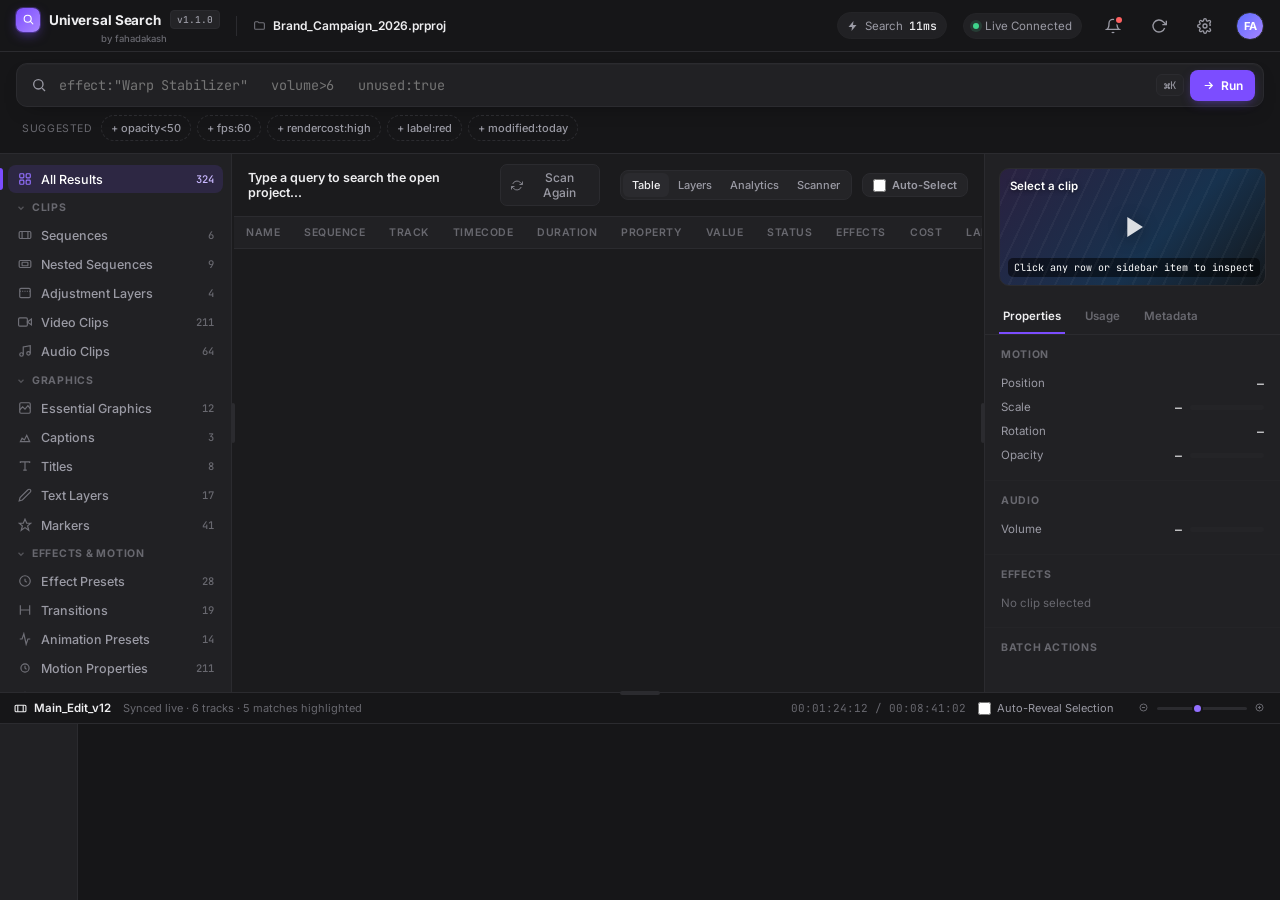
==== commit e8e45016: "Add developer guide and fix duplicate effect handling - Added DEVELOPER_GUIDE.md with comprehensive " ====
--- a/index.html
+++ b/index.html
@@ -400,7 +400,9 @@
           </svg>Settings</div>
       </aside>
 
-      <div class="panel-resizer" id="sidebar-resizer"><div class="panel-resizer-handle"></div></div>
+      <div class="panel-resizer" id="sidebar-resizer">
+        <div class="panel-resizer-handle"></div>
+      </div>
 
       <!-- CENTER TABLE -->
       <main class="center">
@@ -467,7 +469,9 @@
         <div class="scanner-dashboard hidden" id="scanner-view"></div>
       </main>
 
-      <div class="panel-resizer" id="inspector-resizer"><div class="panel-resizer-handle"></div></div>
+      <div class="panel-resizer" id="inspector-resizer">
+        <div class="panel-resizer-handle"></div>
+      </div>
 
       <!-- INSPECTOR -->
       <aside class="inspector" id="inspector-panel">
@@ -540,10 +544,10 @@
               fill="none" stroke="currentColor" stroke-width="2">
               <path d="M12 2l3 7h7l-5.5 4.5L18.5 21 12 16.5 5.5 21l2-7.5L2 9h7z" />
             </svg>Select Project-wide</button>
-          <button class="batch-btn" data-action="export" style="grid-column: span 2;"><svg width="14" height="14"
+          <!-- <button class="batch-btn" data-action="export" style="grid-column: span 2;"><svg width="14" height="14"
               viewBox="0 0 24 24" fill="none" stroke="currentColor" stroke-width="2">
               <path d="M21 15v4a2 2 0 01-2 2H5a2 2 0 01-2-2v-4M7 10l5 5 5-5M12 15V3" />
-            </svg>Export CSV</button>
+            </svg>Export CSV</button> -->
         </div>
       </aside>
     </div>
@@ -564,7 +568,8 @@
         <span class="meta">Synced live · 6 tracks · 5 matches highlighted</span>
         <div class="spacer"></div>
         <span class="meta mono">00:01:24:12 / 00:08:41:02</span>
-        <label class="auto-reveal-toggle" style="display: flex; align-items: center; gap: 6px; font-size: 11px; color: var(--text-2); cursor: pointer; margin-right: 12px; user-select: none;">
+        <label class="auto-reveal-toggle"
+          style="display: flex; align-items: center; gap: 6px; font-size: 11px; color: var(--text-2); cursor: pointer; margin-right: 12px; user-select: none;">
           <input type="checkbox" id="chk-auto-reveal" style="accent-color: var(--accent); margin: 0;">
           Auto-Reveal Selection
         </label>
